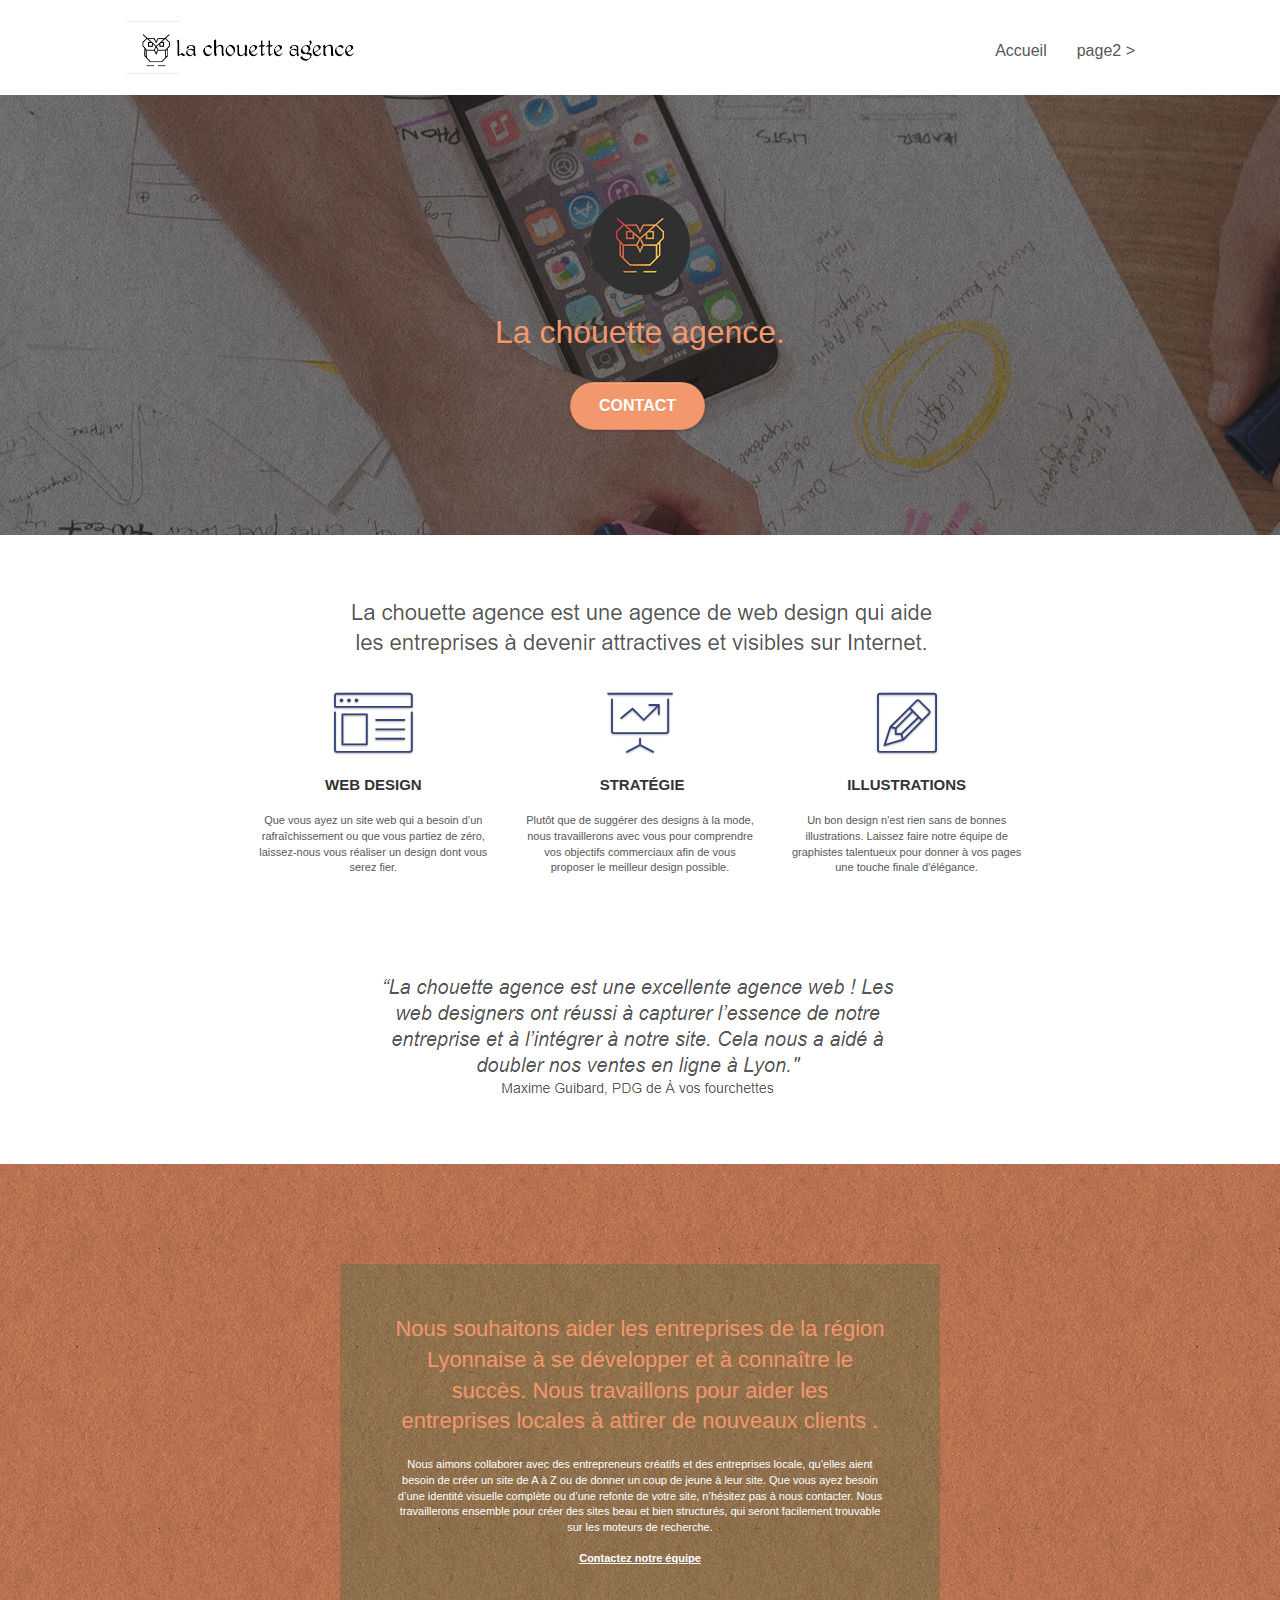
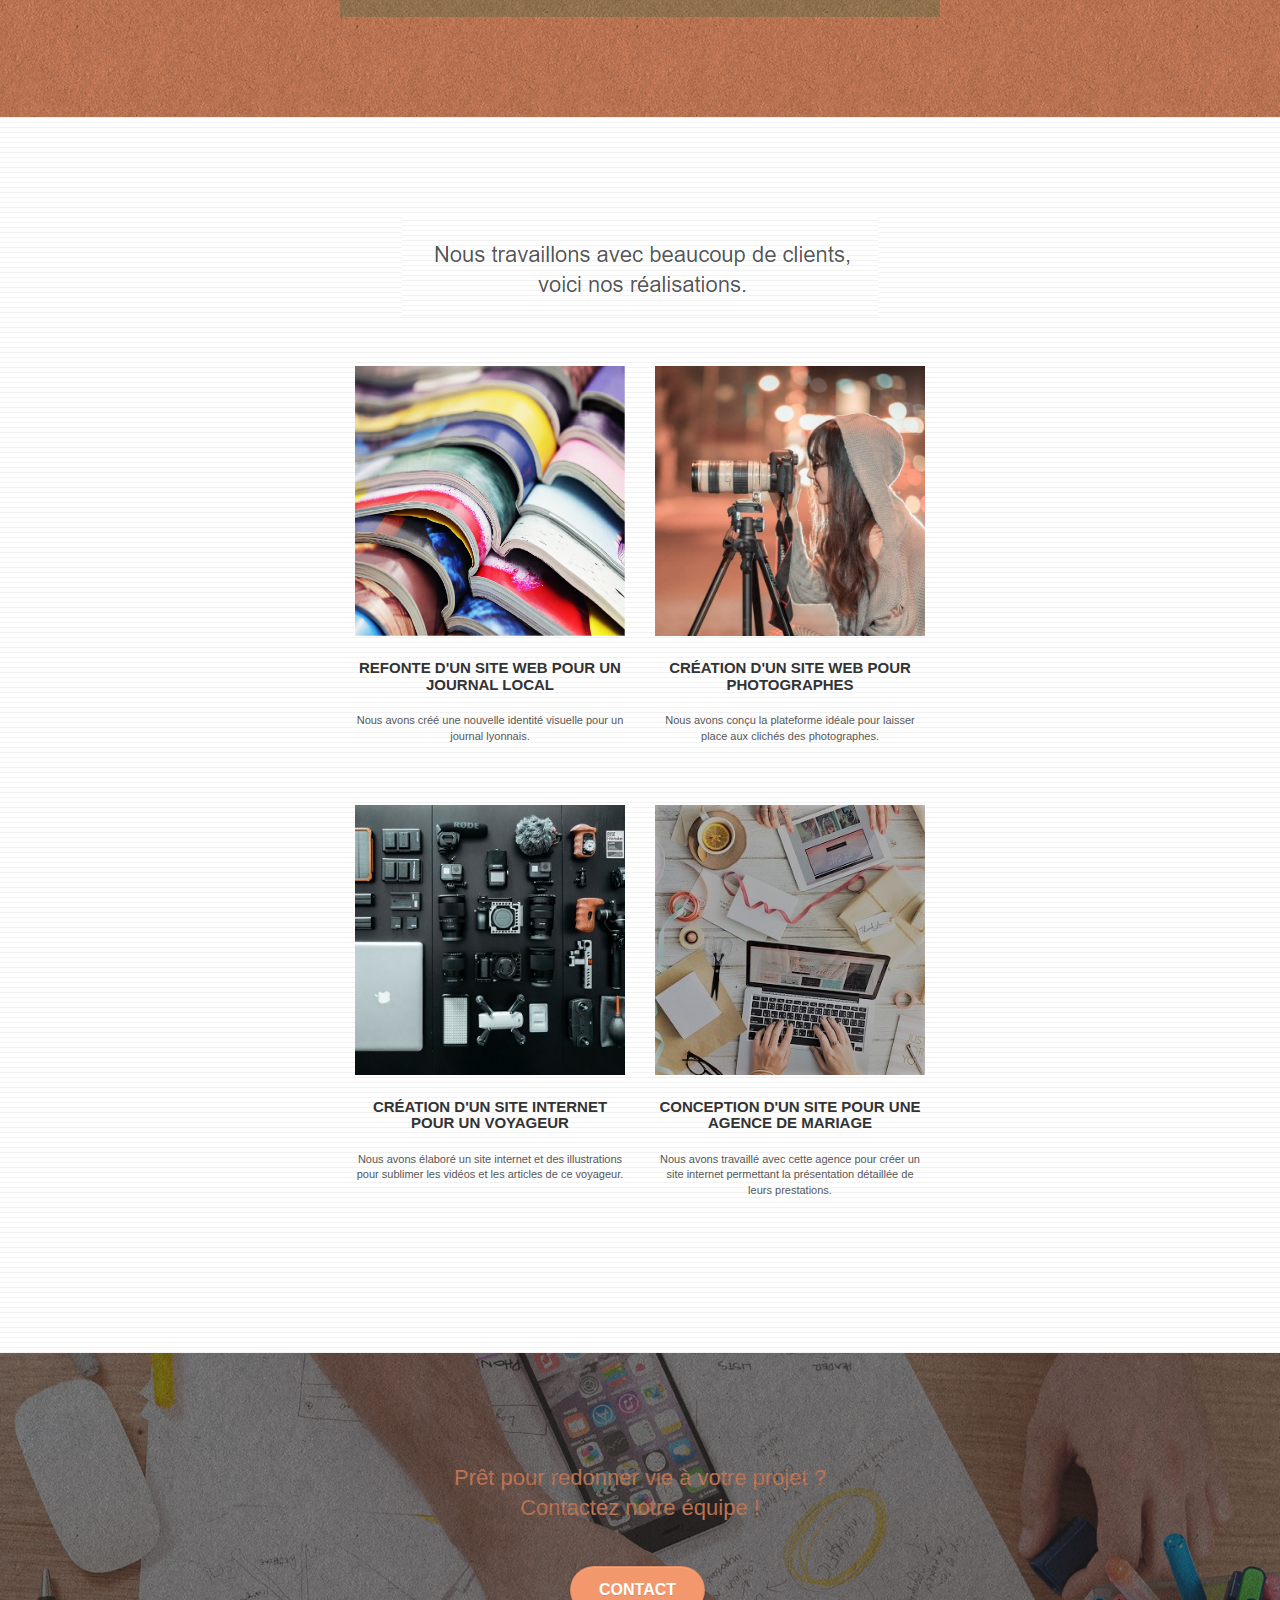
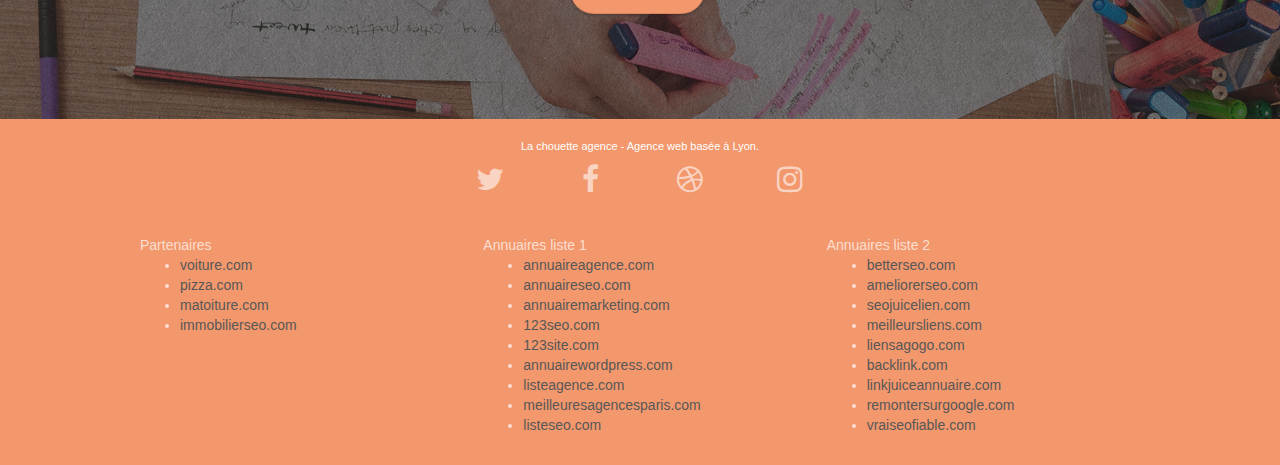
==== index.html @ fc167144 "Premier dépôt" ====
<!doctype html>
<html lang="Default">
<head>
    <meta charset="utf-8">
    <meta name="keywords" content="seo, google, site web, site internet, agence design paris, agence design, agence design,agence design,agence design,agence design,agence design,agence design,agence design,agence design">
    <meta name="description" content="">
    <meta name="viewport" content="width=device-width, initial-scale=1.0, viewport-fit=cover">
    <link rel="shortcut icon" type="image/png" href="favicon.jpg">
    
	<link rel="stylesheet" type="text/css" href="./css/bootstrap.css">
	<link rel="stylesheet" type="text/css" href="style.css">
	<link rel="stylesheet" type="text/css" href="./css/font-awesome.css">
	<link rel="stylesheet" type="text/css" href="./css/et-line.css">
	
    
	<script src="./js/jquery-2.1.0.js"></script>
	<script src="./js/bootstrap.js"></script>
	<script src="./js/blocs.js"></script>
	<script src="./js/jquery.touchSwipe.js" defer></script>
	<script src="./js/gmaps.js"></script>

    <title>.</title>

    
<!-- Analytics -->
 
<!-- Analytics END -->
    
</head>
<body>
<!-- Principal conteneur -->
<div class="page-container">
    
<!-- bloc-0 -->
<div class="bloc bgc-white l-bloc " id="bloc-0">
	<div class="container bloc-sm">

		<nav class="navbar row">
			<div class="navbar-header">
				<div class="keywords" style="color:#cccccc;font-size:1px;">Agence web à paris, stratégie web, web design, illustrations, design de site web, site web, web, internet, site internet, site</div>
				<a class="navbar-brand" href="index.html"><img src="img/la-chouette-agence.png" alt="paris web design logo agence web meilleure agence" height="40" /></a>
				<div class="keywords" style="color:#cccccc;font-size:1px;">Agence web à paris, stratégie web, web design, illustrations, design de site web, site web, web, internet, site internet, site</div>
				<button id="nav-toggle" type="button" class="ui-navbar-toggle navbar-toggle" data-toggle="collapse" data-target=".navbar-1">
					<span class="sr-only">Toggle navigation</span><span class="icon-bar"></span><span class="icon-bar"></span><span class="icon-bar"></span>
				</button>
			</div>
			<div class="collapse navbar-collapse navbar-1 special-dropdown-nav">
				<ul class="site-navigation nav navbar-nav">
					<li>
						<a href="index.html">Accueil</a>
					</li>
					<li>
					</li>
					<li>
						<a href="page2.html">page2 &gt;</a>
					</li>
				</ul>
			</div>
		</nav>
	</div>
</div>
<!-- bloc-0 END -->

<!-- bloc-1-presentation -->
<div class="bloc bgc-dark-slate-blue bg-banniere d-bloc bg-t-edge bloc-bg-texture texture-paper b-parallax" id="bloc-1-hero">
	<div class="container bloc-lg">
		<div class="row tight-width-whitespace">
			<div class="col-sm-12">
				<img src="img/logo.png" class="center-block image-resize-mode" width="100" alt="La chouette agence, agence web paris, création logo paris" />
				<h1 class="text-center hero-bloc-text tc-white ">
					La chouette agence.
				</h1>
				<div class="text-center">
					<a href="page2.html" class="btn btn-lg btn-clean btn-rd cta-hero btn-atomic-tangerine" id="cta-hero">Contact</a>
				</div>
			</div>
		</div>
	</div>
</div>
<!-- bloc-1-presentation END -->

<!-- bloc-2-services -->
<div class="bloc bgc-white l-bloc" id="bloc-2-services">
	<div class="container bloc-md">
		<div class="row">
			<div class="col-sm-12 text-center">
				<img alt="agence web, agence web paris, web design paris, stratégie web" src="img/title.png" />
			</div>
		</div>
		<div class="row voffset-lg med-width-whitespace">
			<div class="col-sm-4">
				<div class="text-center">
					<span class="et-icon-browser sm-shadow icon-dark-slate-blue icons icon-lg"></span>
				</div>
				<h3 class="mg-md text-center">
					Web design
				</h3>
				<p class="text-center ">
					Que vous ayez un site web qui a besoin d&rsquo;un rafraîchissement ou que vous partiez de zéro, laissez-nous vous réaliser un design dont vous serez fier.
				</p>
			</div>
			<div class="col-sm-4">
				<div class="text-center">
					<span class="et-icon-presentation sm-shadow icon-dark-slate-blue icons icon-lg"></span>
				</div>
				<h3 class="mg-md text-center">
					&nbsp;Stratégie
				</h3>
				<p class="text-center ">
					Plutôt que de suggérer des designs à la mode, nous travaillerons avec vous pour comprendre vos objectifs commerciaux afin de vous proposer le meilleur design possible.<br>
				</p>
			</div>
			<div class="col-sm-4">
				<div class="text-center">
					<span class="et-icon-edit sm-shadow icon-dark-slate-blue icons icon-lg"></span>
				</div>
				<h3 class="mg-md text-center">
					Illustrations
				</h3>
				<p class="text-center ">
					Un bon design n'est rien sans de bonnes illustrations. Laissez faire notre équipe de graphistes talentueux pour donner à vos pages une touche finale d'élégance.
				</p>
			</div>
		</div>
		<div class="row voffset-lg voffset">
			<div class="col-xs-12 col-md-8 col-md-offset-2 text-center">
				<img alt="agence web, agence web paris, web design paris, stratégie web" src="img/citation.png" />

			</div>
		</div>
	</div>
</div>
<!-- bloc-2-services END -->

<!-- bloc-3-what-i-do -->
<div class="bloc tc-white bgc-atomic-tangerine bg-presentation d-bloc bloc-bg-texture texture-paper b-parallax" id="bloc-3-what-i-do">
	<div class="container bloc-lg">
		<div class="row tight-width-whitespace black-background">
			<div class="col-sm-12">
				<h2 class="mg-md text-center tc-white">
					Nous souhaitons aider les entreprises de la région Lyonnaise à se développer et à connaître le succès. Nous travaillons pour aider les entreprises locales à attirer de nouveaux clients .<br>
				</h2>
				<p class="text-center white">
					Nous aimons collaborer avec des entrepreneurs créatifs et des entreprises locale, qu’elles aient besoin de créer un site de A à Z ou de donner un coup de jeune à leur site. Que vous ayez besoin d’une identité visuelle complète ou d’une refonte de votre site, n’hésitez pas à nous contacter. Nous travaillerons ensemble pour créer des sites beau et bien structurés, qui seront facilement trouvable sur les moteurs de recherche. <br><br><a class="ltc-white bold-link" href="page2.html">Contactez notre équipe</a><br>
				</p>
			</div>
		</div>
	</div>
</div>
<!-- bloc-3-what-i-do END -->

<!-- bloc-4-portfolio -->
<div class="bloc bgc-white bg-lines-h2-bg bg-repeat l-bloc" id="bloc-4-portfolio">
	<div class="container bloc-lg">
		<div class="row">
			<div class="col-sm-12 text-center">
				<img alt="agence web, agence web paris, web design paris, stratégie web" src="img/title2.png" />
			</div>
		</div>
		<div class="row tight-width-whitespace portfolio-row">
			<div class="col-sm-6">
				<a href="#" data-lightbox="img/1.jpg" data-gallery-id="gallery-1" data-caption="Refonte d'un site web pour un journal local" data-frame="snapshot-lb"><img src="img/1.jpg" alt="paris web design logo agence web meilleure agence et refonte site web journal" class="img-responsive portfolio-thumb" /></a>
				<h3 class="mg-md text-center">
					Refonte d'un site web pour un journal local
				</h3>
				<p class="text-center">
					Nous avons créé une nouvelle identité visuelle pour un journal lyonnais.
				</p>
			</div>
			<div class="col-sm-6">
				<a href="#" data-lightbox="img/2.jpg" data-gallery-id="gallery-1" data-caption="Création d'un site web pour photographes" data-frame="snapshot-lb"><img src="img/2.jpg" class="img-responsive portfolio-thumb" alt="paris web design logo agence web meilleure agence, Création d'un site web pour photographes" /></a>
				<h3 class="mg-md text-center">
					Création d'un site web pour photographes
				</h3>
				<p class="text-center">
					Nous avons conçu la plateforme idéale pour laisser place aux clichés des photographes.
				</p>
			</div>
		</div>
		<div class="row tight-width-whitespace portfolio-row">
			<div class="col-sm-6">
				<a href="#" data-lightbox="img/3.bmp" data-gallery-id="gallery-1" data-caption="Création d'un site internet pour un voyageur" data-frame="snapshot-lb"><img src="img/3.bmp" class="img-responsive portfolio-thumb" alt="paris web design logo agence web meilleure agence, Création d'un site web pour voyageur"/></a>
				<h3 class="mg-md text-center">
					Création d'un site internet pour un voyageur
				</h3>
				<p class="text-center">
					Nous avons élaboré un site internet et des illustrations pour sublimer les vidéos et les articles de ce voyageur.
				</p>
			</div>
			<div class="col-sm-6">
				<a href="#" data-lightbox="img/4.bmp" data-gallery-id="gallery-1" data-caption="Conception d'un site pour une agence de mariage" data-frame="snapshot-lb"><img src="img/4.bmp" class="img-responsive portfolio-thumb" alt="paris web design logo agence web meilleure agence, Création d'un site web pour agence de mariage" /></a>
				<h3 class="mg-md text-center">
					Conception d'un site pour une agence de mariage
				</h3>
				<p class="text-center">
					Nous avons travaillé avec cette agence pour créer un site internet permettant la présentation détaillée de leurs prestations.
				</p>
			</div>
		</div>
	</div>
</div>
<!-- bloc-4-portfolio END -->

<!-- bloc-5-cta -->
<div class="bloc bgc-dark-slate-blue bg-banniere d-bloc bloc-bg-texture texture-paper" id="bloc-5-cta">
	<div class="container bloc-lg">
		<div class="row">
			<h2 class="mg-md text-center tc-white">
				Prêt pour redonner vie à votre projet ?<br>Contactez notre équipe !
			</h2>
			<div class="col-sm-12 text-center">
				<a href="page2.html" class="btn btn-atomic-tangerine btn-clean btn-rd btn-lg cta-hero">Contact</a>
			</div>
		</div>
	</div>
</div>
<!-- bloc-5-cta END -->

<!-- Footer - bloc-8 -->
<div class="bloc bgc-atomic-tangerine d-bloc" id="bloc-8">
	<div class="container bloc-sm">
		<div class="row">
			<div class="col-sm-12">
				<p class="text-center white">
					La chouette agence - Agence web basée à Lyon.<br>
				</p>
				<div class="row row-no-gutters social">
					<div class="col-sm-3">
						<div class="text-center">
							<a class="social" href="index.html"><span class="fa fa-twitter icon-md"></span></a>
						</div>
					</div>
					<div class="col-sm-3">
						<div class="text-center">
							<a class="social" href="index.html"><span class="fa fa-facebook icon-md"></span></a>
						</div>
					</div>
					<div class="col-sm-3">
						<div class="text-center">
							<a class="social" href="index.html"><span class="fa fa-dribbble icon-md"></span></a>
						</div>
					</div>
					<div class="col-sm-3">
						<div class="text-center">
							<a class="social" href="index.html"><span class="fa fa-instagram icon-md"></span></a>
						</div>
					</div>
					<div class="keywords" style="color:#F3976C;">Agence web à paris, stratégie web, web design, illustrations, design de site web, site web, web, internet, site internet, site</div>
				</div>
				<div class="row">
					<div class="col-sm-4">
						Partenaires
							<ul>
								<li><a href="voiture.com">voiture.com</a></li>
								<li><a href="pizza.com">pizza.com</a></li>
								<li><a href="matoiture.com">matoiture.com</a></li>
								<li><a href="immobilierseo.com">immobilierseo.com</a></li>
							</ul>		
					</div>
					<div class="col-sm-4">
						Annuaires liste 1
						<ul>
							<li><a href="annuaireagence.com">annuaireagence.com</a></li>
							<li><a href="annuaireseo.com">annuaireseo.com</a></li>
							<li><a href="annuairemarketing.com">annuairemarketing.com</a></li>
							<li><a href="123seoture.com">123seo.com</a></li>
							<li><a href="123site.com">123site.com</a></li>
							<li><a href="annuairewordpress.com">annuairewordpress.com</a></li>
							<li><a href="listeagence.com">listeagence.com</a></li>
							<li><a href="meilleuresagencesparis.com">meilleuresagencesparis.com</a></li>
							<li><a href="listeseo.com">listeseo.com</a></li>
						</ul>
					</div>
					<div class="col-sm-4">
						Annuaires liste 2
						<ul>
							<li><a href="betterseo.com">betterseo.com</a></li>
							<li><a href="ameliorerseo.com">ameliorerseo.com</a></li>
							<li><a href="seojuicelien.com">seojuicelien.com</a></li>
							<li><a href="meilleursliens.com">meilleursliens.com</a></li>
							<li><a href="liensagogo.com">liensagogo.com</a></li>
							<li><a href="backlink.com">backlink.com</a></li>
							<li><a href="linkjuiceannuaire.com">linkjuiceannuaire.com</a></li>
							<li><a href="remontersurgoogle.com">remontersurgoogle.com</a></li>
							<li><a href="vraiseofiable.com">vraiseofiable.com</a></li>
						</ul>
					</div>
				</div>
			</div>
		</div>
	</div>
</div>
<!-- Footer - bloc-8 END -->

</div>
<!-- Principal conteneur END -->
    

</body>
</html>
---- style.css ----
body {
    margin: 0;
    padding: 0;
    background: #FFF;
    overflow-x: hidden;
    -webkit-font-smoothing: antialiased;
    -moz-osx-font-smoothing: grayscale;
}

a,
button {
    transition: all .3s ease-in-out;
    outline: none!important;
}

a:hover {
    text-decoration: none;
    cursor: pointer;
}

#page-loading-blocs-notifaction {
    position: fixed;
    top: 0;
    bottom: 0;
    width: 100%;
    z-index: 100000;
    background: #FFFFFF url("img/pageload-spinner.gif") no-repeat center center;
}

.bloc {
    width: 100%;
    clear: both;
    background: 50% 50% no-repeat;
    padding: 0 50px;
    -webkit-background-size: cover;
    -moz-background-size: cover;
    -o-background-size: cover;
    background-size: cover;
    position: relative;
}

.bloc .container {
    padding-left: 0;
    padding-right: 0;
}

.bloc-lg {
    padding: 100px 50px;
}

.bloc-md {
    padding: 50px;
}

.bloc-sm {
    padding: 20px 50px;
}

.bg-center,
.bg-l-edge,
.bg-r-edge,
.bg-t-edge,
.bg-b-edge,
.bg-tl-edge,
.bg-bl-edge,
.bg-tr-edge,
.bg-br-edge,
.bg-repeat {
    -webkit-background-size: auto!important;
    -moz-background-size: auto!important;
    -o-background-size: auto!important;
    background-size: auto!important;
}

.bg-repeat {
    background: repeat;
}

.bg-t-edge {
    background: top no-repeat;
}

.bloc-bg-texture::before {
    content: "";
    background-size: 2px 2px;
    position: absolute;
    top: 0;
    bottom: 0;
    left: 0;
    right: 0;
}

.texture-paper::before {
    background: url("img/texture-paper.png");
    background-size: 280px 280px;
}

.b-parallax {
    background-attachment: fixed;
}

.d-bloc {
    color: rgba(255, 255, 255, .7);
}

.d-bloc button:hover {
    color: rgba(255, 255, 255, .9);
}

.d-bloc .icon-round,
.d-bloc .icon-square,
.d-bloc .icon-rounded,
.d-bloc .icon-semi-rounded-a,
.d-bloc .icon-semi-rounded-b {
    border-color: rgba(255, 255, 255, .9);
}

.d-bloc .divider-h span {
    border-color: rgba(255, 255, 255, .2);
}

.d-bloc .a-btn,
.d-bloc .navbar a,
.d-bloc .navbar-brand,
.d-bloc a .icon-sm,
.d-bloc a .icon-md,
.d-bloc a .icon-lg,
.d-bloc a .icon-xl,
.d-bloc h1 a,
.d-bloc h2 a,
.d-bloc h3 a,
.d-bloc h4 a,
.d-bloc h5 a,
.d-bloc h6 a,
.d-bloc p a {
    color: rgba(255, 255, 255, .6);
}

.d-bloc .a-btn:hover,
.d-bloc .navbar a:hover,
.d-bloc .navbar-brand:hover,
.d-bloc a:hover .icon-sm,
.d-bloc a:hover .icon-md,
.d-bloc a:hover .icon-lg,
.d-bloc a:hover .icon-xl,
.d-bloc h1 a:hover,
.d-bloc h2 a:hover,
.d-bloc h3 a:hover,
.d-bloc h4 a:hover,
.d-bloc h5 a:hover,
.d-bloc h6 a:hover,
.d-bloc p a:hover {
    color: rgba(255, 255, 255, 1);
}

.d-bloc .navbar-toggle .icon-bar {
    background: rgba(255, 255, 255, 1);
}

.d-bloc .btn-wire,
.d-bloc .btn-wire:hover {
    color: rgba(255, 255, 255, 1);
    border-color: rgba(255, 255, 255, 1);
}

.d-bloc .panel {
    color: rgba(0, 0, 0, .5);
}

.d-bloc .panel button:hover {
    color: rgba(0, 0, 0, .7);
}

.d-bloc .panel icon {
    border-color: rgba(0, 0, 0, .7);
}

.d-bloc .panel .divider-h span {
    border-color: rgba(0, 0, 0, .1);
}

.d-bloc .panel .a-btn {
    color: rgba(0, 0, 0, .6);
}

.d-bloc .panel .a-btn:hover {
    color: rgba(0, 0, 0, 1);
}

.d-bloc .panel .btn-wire,
.d-bloc .panel .btn-wire:hover {
    color: rgba(0, 0, 0, .7);
    border-color: rgba(0, 0, 0, .3);
}

.d-bloc .panel,
.l-bloc {
    color: rgba(0, 0, 0, .5);
}

.d-bloc .panel button:hover,
.l-bloc button:hover {
    color: rgba(0, 0, 0, .7);
}

.l-bloc .icon-round,
.l-bloc .icon-square,
.l-bloc .icon-rounded,
.l-bloc .icon-semi-rounded-a,
.l-bloc .icon-semi-rounded-b {
    border-color: rgba(0, 0, 0, .7);
}

.d-bloc .panel .divider-h span,
.l-bloc .divider-h span {
    border-color: rgba(0, 0, 0, .1);
}

.d-bloc .panel .a-btn,
.l-bloc .a-btn,
.l-bloc .navbar a,
.l-bloc .navbar-brand,
.l-bloc a .icon-sm,
.l-bloc a .icon-md,
.l-bloc a .icon-lg,
.l-bloc a .icon-xl,
.l-bloc h1 a,
.l-bloc h2 a,
.l-bloc h3 a,
.l-bloc h4 a,
.l-bloc h5 a,
.l-bloc h6 a,
.l-bloc p a {
    color: rgba(0, 0, 0, .6);
}

.d-bloc .panel .a-btn:hover,
.l-bloc .a-btn:hover,
.l-bloc .navbar a:hover,
.l-bloc .navbar-brand:hover,
.l-bloc a:hover .icon-sm,
.l-bloc a:hover .icon-md,
.l-bloc a:hover .icon-lg,
.l-bloc a:hover .icon-xl,
.l-bloc h1 a:hover,
.l-bloc h2 a:hover,
.l-bloc h3 a:hover,
.l-bloc h4 a:hover,
.l-bloc h5 a:hover,
.l-bloc h6 a:hover,
.l-bloc p a:hover {
    color: rgba(0, 0, 0, 1);
}

.l-bloc .navbar-toggle .icon-bar {
    color: rgba(0, 0, 0, .6);
}

.d-bloc .panel .btn-wire,
.d-bloc .panel .btn-wire:hover,
.l-bloc .btn-wire,
.l-bloc .btn-wire:hover {
    color: rgba(0, 0, 0, .7);
    border-color: rgba(0, 0, 0, .3);
}

.voffset {
    margin-top: 30px;
}

.voffset-lg {
    margin-top: 80px;
}

.row-no-gutters {
    margin-right: 0;
    margin-left: 0;
}

.row.row-no-gutters > [class^="col-"],
.row.row-no-gutters > [class*=" col-"] {
    padding-right: 0;
    padding-left: 0;
}

#bloc-1-hero h1 {
    font-size: 32px;
}

.navbar {
    margin-bottom: 0;
    z-index: 1;
}

.navbar-brand {
    height: auto;
    padding: 3px 15px;
    font-size: 25px;
    font-weight: normal;
    font-weight: 600;
    line-height: 44px;
}

.navbar-brand img {
    max-height: 200px;
    margin: 0 5px 0 0;
    display: inline;
}

.navbar-brand img[src$=svg] {
    min-width: 100px;
}

.nav-center .navbar-brand img {
    margin: 0;
}

.navbar .nav {
    padding-top: 2px;
    margin-right: -16px;
    float: right;
    z-index: 1;
}

.nav > li {
    float: left;
    margin-top: 4px;
    font-size: 16px;
}

.navbar-nav .open .dropdown-menu > li > a {
    text-align: inherit;
}

.nav > li a:hover,
.nav > li a:focus {
    background: transparent;
}

.navbar-toggle {
    margin: 10px 10px 0 0;
    border: 0px;
}

.navbar-toggle:hover {
    background: transparent!important;
}

.navbar-toggle .icon-bar {
    background-color: rgba(0, 0, 0, .5);
    width: 26px;
}

.nav-invert .navbar .nav {
    float: left;
}

.nav-invert .navbar-header,
.nav-invert .navbar-brand {
    float: right;
    position: relative;
    z-index: 2;
}

@media (min-width: 768px) {
    .site-navigation {
        position: absolute;
        top: 50%;
        right: 20px;
        transform: translate(0, -50%);
        -webkit-transform: translateY(-50%);
    }
    .nav > li .dropdown-menu a,
    .nav > li .dropdown-menu a:hover {
        color: #484848;
    }
    .nav-invert .site-navigation {
        left: 0;
        right: 0;
    }
    .nav-center {
        text-align: center;
    }
    .nav-center .navbar-header {
        width: 100%;
    }
    .nav-center .navbar-header,
    .nav-center .navbar-brand,
    .nav-center .nav > li {
        float: none;
        display: inline-block;
    }
    .nav-center .site-navigation {
        position: relative;
        width: 100%;
        right: 0;
        margin-right: 0px;
        margin-top: 20px;
    }
    .nav-center.mini-nav .navbar-toggle {
        float: none;
        margin: 10px auto 0;
    }
}

.nav > li > .dropdown a {
    background: none!important;
    display: block;
    padding: 14px 15px;
}

nav .caret {
    margin: 0 5px;
}

.dropdown-menu .dropdown-menu {
    top: -8px;
    left: 100%;
}

.dropdown-menu .dropmenu-flow-right {
    top: 100%;
    left: 0;
    margin-left: -1px;
    border-top-left-radius: 0;
    border-top-right-radius: 0;
}

.dropdown-menu .dropdown span {
    border: 4px solid black;
    border-top-color: transparent;
    border-right-color: transparent;
    border-bottom-color: transparent;
    margin: 6px -5px 0 0!important;
    float: right;
}

.mg-md {
    margin-top: 10px;
    margin-bottom: 20px;
}

.mg-lg {
    margin-top: 10px;
    margin-bottom: 40px;
}

.btn {
    margin: 0 5px 5px 0;
}

.btn.pull-right {
    margin: 0 0 5px 5px;
}

.btn-d,
.btn-d:hover,
.btn-d:focus {
    color: #FFF;
    background: rgba(0, 0, 0, .3);
}

button {
    outline: none!important;
}

.btn-rd {
    border-radius: 40px;
}

.btn-clean {
    border: 1px solid rgba(0, 0, 0, .08);
    border-bottom-color: rgba(0, 0, 0, .1);
    text-shadow: 0 1px 0 rgba(0, 0, 1, .1);
    box-shadow: 0 1px 3px rgba(0, 0, 1, .25), inset 0 1px 0 0 rgba(255, 255, 255, .15);
}

.icon-md {
    font-size: 30px!important;
}

.icon-lg {
    font-size: 60px!important;
}

.sm-shadow {
    text-shadow: 0 1px 2px rgba(0, 0, 0, .3);
}

.panel-sq,
.panel-sq .panel-heading,
.panel-sq .panel-footer {
    border-radius: 0;
}

.panel-rd {
    border-radius: 30px;
}

.panel-rd .panel-heading {
    border-radius: 29px 29px 0 0;
}

.panel-rd .panel-footer {
    border-radius: 0 0 29px 29px;
}

.form-control {
    border-color: rgba(0, 0, 0, .1);
    box-shadow: none;
}

.scrollToTop {
    width: 40px;
    height: 40px;
    position: fixed;
    bottom: 20px;
    right: 20px;
    opacity: 0;
    z-index: 500;
    transition: all .3s ease-in-out;
}

.scrollToTop span {
    margin-top: 6px;
}

.showScrollTop {
    font-size: 14px;
    opacity: 1;
}

a[data-lightbox] {
    position: relative;
    display: block;
    text-align: center;
}

a[data-lightbox]:hover::before {
    content: "+";
    font-family: "HelveticaNeue-Light", "Helvetica Neue Light", "Helvetica Neue", Helvetica, Arial;
    font-size: 32px;
    width: 50px;
    height: 50px;
    margin-left: -25px;
    border-radius: 50%;
    background: rgba(0, 0, 0, .6);
    color: #FFF;
    font-weight: 100;
    z-index: 1;
    position: absolute;
    top: 50%;
    transform: translateY(-50%);
    -webkit-transform: translateY(-50%);
}

a[data-lightbox]:hover img {
    opacity: 0.6;
    -webkit-animation-fill-mode: none;
    animation-fill-mode: none;
}

#lightbox-modal {
    display: flex;
    align-items: center;
}

#lightbox-modal .modal-dialog {
    width: 90%;
    max-width: 900px;
    margin: 0 auto 0;
}

#lightbox-modal .modal-dialog img {
    max-height: 90vh;
    margin: 0 auto;
}

.lightbox-caption {
    padding: 20px;
    color: #FFF;
    background: rgba(0, 0, 0, .5);
    position: absolute;
    left: 15px;
    right: 15px;
    bottom: 5px;
}

.close-lightbox {
    color: #FFF;
    font-size: 30px;
    position: absolute;
    top: 20px;
    right: 20px;
    z-index: 20;
    background: rgba(0, 0, 0, .5);
    border: none;
    line-height: 30px;
    padding: 0 9px 5px;
    opacity: 0.3;
}

.close-lightbox:hover,
.next-lightbox:hover,
.prev-lightbox:hover {
    opacity: 1.0;
    color: #FFF;
}

.next-lightbox,
.prev-lightbox {
    font-size: 20px;
    color: rgba(255, 255, 255, .9);
    background: rgba(0, 0, 0, .5);
    transition: all .2s ease-in-out;
    position: absolute;
    top: 45%;
    z-index: 1;
    opacity: 0.4;
}

.next-lightbox {
    padding: 6px 8px 1px 13px;
    right: 25px;
}

.prev-lightbox {
    padding: 6px 13px 1px 10px;
    left: 25px;
}

.snapshot-lb .modal-body {
    padding-bottom: 45px;
}

.snapshot-lb .lightbox-caption {
    padding: 0;
    color: rgba(0, 0, 0, .5);
    background: none;
}

h1,
h2,
h3,
h4,
h5,
h6,
p,
label,
.btn,
a {
    font-family: "helvetica";
    font-weight: 400;
    color: #575757!important;
}

.container {
    max-width: 1000px;
}

.hero-bloc-text {
    font-size: 38px;
}

.hero-bloc-text-sub {
    font-size: 36px;
}

.statement-bloc-text {
    line-height: 26px;
    font-style: italic;
    font-size: 20px;
    text-align: center;
    font-weight: lighter;
    max-width: 520px;
    margin: auto auto auto auto;
}

p {
    font-size: 11px;
}

.tight-width-whitespace {
    max-width: 600px;
    margin: auto auto auto auto;
}

.h1 {
    font-size: 20px;
    font-family: "Open Sans";
}

.cta-hero {
    margin-top: 22px;
    color: #FFFFFF!important;
    text-transform: uppercase;
    padding: 12px 28px 12px 28px;
    font-size: 16px;
    font-weight: 700;
}

.social {
    max-width: 400px;
    margin: auto auto auto auto;
}

h2 {
    font-size: 22px;
    line-height: 1.4em;
}

h3 {
    font-size: 15px;
    text-transform: uppercase;
    font-weight: 700;
    color: #333333!important;
}

.med-width-whitespace {
    max-width: 800px;
    margin: auto auto auto auto;
    box-shadow: 0px 0px 0px #000000;
}

h1 {
    color: #333333!important;
}

h4 {
    color: #333333!important;
}

.icons {
    margin-bottom: 14px;
    margin-top: 24px;
}

.white {
    color: #FFFFFF!important;
}

.portfolio-thumb {
    margin-bottom: 24px;
}

.portfolio-row {
    margin-bottom: 44px;
    margin-top: 50px;
}

.avatar {
    box-shadow: 0px 4px 9px rgba(0, 0, 0, 0.3);
}

.black-background {
    background-color: rgba(165, 147, 99, 0.7);
    padding: 40px 40px 40px 40px;
}

.bold-link {
    font-weight: 900;
    text-decoration: underline!important;
}

.bgc-white {
    background-color: #FFFFFF;
}

.bgc-dark-slate-blue {
    background-color: #364577;
}

.bgc-atomic-tangerine {
    background-color: #F3976C;
}

.tc-white {
    color: #F3976C!important;
}

.btn-atomic-tangerine {
    background: #F3976C;
    color: #FFFFFF!important;
}

.btn-atomic-tangerine:hover {
    background: #c27956!important;
    color: #FFFFFF!important;
}

.ltc-white {
    color: #FFFFFF!important;
}

.ltc-white:hover {
    color: #cccccc!important;
}

.ltc-atomic-tangerine {
    color: #F3976C!important;
}

.ltc-atomic-tangerine:hover {
    color: #c27956!important;
}

.icon-dark-slate-blue {
    color: #364577!important;
    border-color: #364577!important;
}

.bg-dots-bg {
    background-image: url("img/dots-bg.png");
}

.bg-lines-h2-bg {
    background-image: url("img/lines-h2-bg.png");
}

.bg-banniere {
    background-image: url("img/la-chouette-agence-banniere.jpg");
}

.bg-presentation {
    background-image: url("img/image-de-presentation.bmp");
}

@media (max-width: 1024px) {
    .bloc {
        padding-left: 20px;
        padding-right: 20px;
    }
    .bloc.full-width-bloc,
    .bloc-tile-2.full-width-bloc .container,
    .bloc-tile-3.full-width-bloc .container,
    .bloc-tile-4.full-width-bloc .container {
        padding-left: 0;
        padding-right: 0;
    }
}

@media (max-width: 992px) and (min-width: 768px) {
    .navbar .nav {
        max-width: 80%
    }
    .nav-center.navbar .nav {
        max-width: 100%
    }
}

@media only screen and (min-device-width: 768px) and (max-device-width: 1024px) and (orientation: landscape) {
    .b-parallax {
        background-attachment: scroll;
    }
}

@media only screen and (min-device-width: 1024px) and (max-device-width: 1366px) and (-webkit-min-device-pixel-ratio: 1.5) {
    .b-parallax {
        background-attachment: scroll;
    }
}

@media (max-width: 991px) {
    .container {
        width: 100%;
    }
    .b-parallax {
        background-attachment: scroll;
    }
    .page-container,
    #hero-bloc {
        overflow-x: hidden;
        position: relative;
    }
    .bloc {
        padding-left: constant(safe-area-inset-left);
        padding-right: constant(safe-area-inset-right);
    }
    .bloc-group,
    .bloc-group .bloc {
        display: block;
        width: 100%;
    }
    .bloc-fill-screen .fill-bloc-top-edge,
    .bloc-fill-screen .fill-bloc-bottom-edge {
        padding: 0 20px;
        padding-left: constant(safe-area-inset-left);
        padding-right: constant(safe-area-inset-right);
    }
}

@media (max-width: 767px) {
    .page-container {
        overflow-x: hidden;
        position: relative;
    }
    h1,
    h2,
    h3,
    h4,
    h5,
    h6,
    p,
    #disqus_thread {
        padding-left: 10px!important;
        padding-right: 10px!important;
    }
    .b-parallax {
        background-attachment: scroll;
    }
    .navbar .nav {
        padding-top: 0;
        border-top: 1px solid rgba(0, 0, 0, .2);
        float: none!important;
    }
    .navbar.row {
        margin-left: 0;
        margin-right: 0;
    }
    .site-navigation {
        position: inherit;
        transform: none;
        -webkit-transform: none;
        -ms-transform: none;
    }
    .nav > li {
        margin-top: 0;
        border-bottom: 1px solid rgba(0, 0, 0, .1);
        background: rgba(0, 0, 0, .05);
        text-align: left;
        padding-left: 15px;
        width: 100%;
    }
    .nav > li:hover {
        background: rgba(0, 0, 0, .08);
    }
    .dropdown .dropdown a .caret {
        float: none;
        margin: 5px 0 0 10px!important;
        border: 4px solid black;
        border-bottom-color: transparent;
        border-right-color: transparent;
        border-left-color: transparent;
    }
    #hero-bloc .navbar .nav {
        background: rgba(0, 0, 0, .8);
    }
    #hero-bloc .navbar .nav a {
        color: rgba(255, 255, 255, .6);
    }
    .hero {
        padding: 50px 0;
    }
    .hero-nav {
        left: -1px;
        right: -1px;
    }
    .navbar-collapse {
        padding: 0;
        overflow-x: hidden;
        -webkit-box-shadow: none;
        box-shadow: none;
    }
    .navbar-brand img {
        max-height: 40px;
        width: auto;
    }
    .nav-invert .navbar-header {
        float: none;
        width: 100%;
    }
    .nav-invert .navbar-toggle {
        float: left;
        margin-left: 10px;
    }
    .bloc {
        padding-left: 0;
        padding-right: 0;
    }
    .bloc-xxl,
    .bloc-xl,
    .bloc-lg {
        padding: 40px 0;
    }
    .bloc-sm,
    .bloc-md {
        padding-left: 0;
        padding-right: 0;
    }
    .bloc-tile-2 .container,
    .bloc-tile-3 .container,
    .bloc-tile-4 .container,
    .bloc-fill-screen .fill-bloc-top-edge,
    .bloc-fill-screen .fill-bloc-bottom-edge {
        padding-left: 0;
        padding-right: 0;
    }
    .a-block {
        padding: 0 10px;
    }
    .btn-dwn {
        display: none;
    }
    .voffset {
        margin-top: 5px;
    }
    .voffset-md {
        margin-top: 20px;
    }
    .voffset-lg {
        margin-top: 30px;
    }
    form {
        padding: 5px;
    }
    .close-lightbox {
        display: inline-block;
    }
    .blocsapp-device-iphone5 {
        background-size: 216px 425px;
        padding-top: 60px;
        width: 216px;
        height: 425px;
    }
    .blocsapp-device-iphone5 img {
        width: 180px;
        height: 320px;
    }
}

@media (max-width: 400px) {
    .bloc {
        padding-left: 0;
        padding-right: 0;
    }
}

@media (max-width: 767px) {
    .bloc-mob-center-text {
        text-align: center;
    }
}
---- css/et-line.css ----
@font-face {
    font-family: et-line;
    src: url(../fonts/et-line.eot);
    src: url(../fonts/et-line.eot?#iefix) format('embedded-opentype'), url(../fonts/et-line.woff) format('woff'), url(../fonts/et-line.ttf) format('truetype'), url(../fonts/et-line.svg#et-line) format('svg');
    font-weight: 400;
    font-style: normal
}

.et-icon-adjustments,
.et-icon-alarmclock,
.et-icon-anchor,
.et-icon-aperture,
.et-icon-attachment,
.et-icon-bargraph,
.et-icon-basket,
.et-icon-beaker,
.et-icon-bike,
.et-icon-book-open,
.et-icon-briefcase,
.et-icon-browser,
.et-icon-calendar,
.et-icon-camera,
.et-icon-caution,
.et-icon-chat,
.et-icon-circle-compass,
.et-icon-clipboard,
.et-icon-clock,
.et-icon-cloud,
.et-icon-compass,
.et-icon-desktop,
.et-icon-dial,
.et-icon-document,
.et-icon-documents,
.et-icon-download,
.et-icon-dribbble,
.et-icon-edit,
.et-icon-envelope,
.et-icon-expand,
.et-icon-facebook,
.et-icon-flag,
.et-icon-focus,
.et-icon-gears,
.et-icon-genius,
.et-icon-gift,
.et-icon-global,
.et-icon-globe,
.et-icon-googleplus,
.et-icon-grid,
.et-icon-happy,
.et-icon-hazardous,
.et-icon-heart,
.et-icon-hotairballoon,
.et-icon-hourglass,
.et-icon-key,
.et-icon-laptop,
.et-icon-layers,
.et-icon-lifesaver,
.et-icon-lightbulb,
.et-icon-linegraph,
.et-icon-linkedin,
.et-icon-lock,
.et-icon-magnifying-glass,
.et-icon-map,
.et-icon-map-pin,
.et-icon-megaphone,
.et-icon-mic,
.et-icon-mobile,
.et-icon-newspaper,
.et-icon-notebook,
.et-icon-paintbrush,
.et-icon-paperclip,
.et-icon-pencil,
.et-icon-phone,
.et-icon-picture,
.et-icon-pictures,
.et-icon-piechart,
.et-icon-presentation,
.et-icon-pricetags,
.et-icon-printer,
.et-icon-profile-female,
.et-icon-profile-male,
.et-icon-puzzle,
.et-icon-quote,
.et-icon-recycle,
.et-icon-refresh,
.et-icon-ribbon,
.et-icon-rss,
.et-icon-sad,
.et-icon-scissors,
.et-icon-scope,
.et-icon-search,
.et-icon-shield,
.et-icon-speedometer,
.et-icon-strategy,
.et-icon-streetsign,
.et-icon-tablet,
.et-icon-target,
.et-icon-telescope,
.et-icon-toolbox,
.et-icon-tools,
.et-icon-tools-2,
.et-icon-trophy,
.et-icon-tumblr,
.et-icon-twitter,
.et-icon-upload,
.et-icon-video,
.et-icon-wallet,
.et-icon-wine {
    font-family: et-line;
    speak: none;
    font-style: normal;
    font-weight: 400;
    font-variant: normal;
    text-transform: none;
    line-height: 1;
    -webkit-font-smoothing: antialiased;
    -moz-osx-font-smoothing: grayscale;
    display: inline-block
}

.et-icon-mobile:before {
    content: "\e000"
}

.et-icon-laptop:before {
    content: "\e001"
}

.et-icon-desktop:before {
    content: "\e002"
}

.et-icon-tablet:before {
    content: "\e003"
}

.et-icon-phone:before {
    content: "\e004"
}

.et-icon-document:before {
    content: "\e005"
}

.et-icon-documents:before {
    content: "\e006"
}

.et-icon-search:before {
    content: "\e007"
}

.et-icon-clipboard:before {
    content: "\e008"
}

.et-icon-newspaper:before {
    content: "\e009"
}

.et-icon-notebook:before {
    content: "\e00a"
}

.et-icon-book-open:before {
    content: "\e00b"
}

.et-icon-browser:before {
    content: "\e00c"
}

.et-icon-calendar:before {
    content: "\e00d"
}

.et-icon-presentation:before {
    content: "\e00e"
}

.et-icon-picture:before {
    content: "\e00f"
}

.et-icon-pictures:before {
    content: "\e010"
}

.et-icon-video:before {
    content: "\e011"
}

.et-icon-camera:before {
    content: "\e012"
}

.et-icon-printer:before {
    content: "\e013"
}

.et-icon-toolbox:before {
    content: "\e014"
}

.et-icon-briefcase:before {
    content: "\e015"
}

.et-icon-wallet:before {
    content: "\e016"
}

.et-icon-gift:before {
    content: "\e017"
}

.et-icon-bargraph:before {
    content: "\e018"
}

.et-icon-grid:before {
    content: "\e019"
}

.et-icon-expand:before {
    content: "\e01a"
}

.et-icon-focus:before {
    content: "\e01b"
}

.et-icon-edit:before {
    content: "\e01c"
}

.et-icon-adjustments:before {
    content: "\e01d"
}

.et-icon-ribbon:before {
    content: "\e01e"
}

.et-icon-hourglass:before {
    content: "\e01f"
}

.et-icon-lock:before {
    content: "\e020"
}

.et-icon-megaphone:before {
    content: "\e021"
}

.et-icon-shield:before {
    content: "\e022"
}

.et-icon-trophy:before {
    content: "\e023"
}

.et-icon-flag:before {
    content: "\e024"
}

.et-icon-map:before {
    content: "\e025"
}

.et-icon-puzzle:before {
    content: "\e026"
}

.et-icon-basket:before {
    content: "\e027"
}

.et-icon-envelope:before {
    content: "\e028"
}

.et-icon-streetsign:before {
    content: "\e029"
}

.et-icon-telescope:before {
    content: "\e02a"
}

.et-icon-gears:before {
    content: "\e02b"
}

.et-icon-key:before {
    content: "\e02c"
}

.et-icon-paperclip:before {
    content: "\e02d"
}

.et-icon-attachment:before {
    content: "\e02e"
}

.et-icon-pricetags:before {
    content: "\e02f"
}

.et-icon-lightbulb:before {
    content: "\e030"
}

.et-icon-layers:before {
    content: "\e031"
}

.et-icon-pencil:before {
    content: "\e032"
}

.et-icon-tools:before {
    content: "\e033"
}

.et-icon-tools-2:before {
    content: "\e034"
}

.et-icon-scissors:before {
    content: "\e035"
}

.et-icon-paintbrush:before {
    content: "\e036"
}

.et-icon-magnifying-glass:before {
    content: "\e037"
}

.et-icon-circle-compass:before {
    content: "\e038"
}

.et-icon-linegraph:before {
    content: "\e039"
}

.et-icon-mic:before {
    content: "\e03a"
}

.et-icon-strategy:before {
    content: "\e03b"
}

.et-icon-beaker:before {
    content: "\e03c"
}

.et-icon-caution:before {
    content: "\e03d"
}

.et-icon-recycle:before {
    content: "\e03e"
}

.et-icon-anchor:before {
    content: "\e03f"
}

.et-icon-profile-male:before {
    content: "\e040"
}

.et-icon-profile-female:before {
    content: "\e041"
}

.et-icon-bike:before {
    content: "\e042"
}

.et-icon-wine:before {
    content: "\e043"
}

.et-icon-hotairballoon:before {
    content: "\e044"
}

.et-icon-globe:before {
    content: "\e045"
}

.et-icon-genius:before {
    content: "\e046"
}

.et-icon-map-pin:before {
    content: "\e047"
}

.et-icon-dial:before {
    content: "\e048"
}

.et-icon-chat:before {
    content: "\e049"
}

.et-icon-heart:before {
    content: "\e04a"
}

.et-icon-cloud:before {
    content: "\e04b"
}

.et-icon-upload:before {
    content: "\e04c"
}

.et-icon-download:before {
    content: "\e04d"
}

.et-icon-target:before {
    content: "\e04e"
}

.et-icon-hazardous:before {
    content: "\e04f"
}

.et-icon-piechart:before {
    content: "\e050"
}

.et-icon-speedometer:before {
    content: "\e051"
}

.et-icon-global:before {
    content: "\e052"
}

.et-icon-compass:before {
    content: "\e053"
}

.et-icon-lifesaver:before {
    content: "\e054"
}

.et-icon-clock:before {
    content: "\e055"
}

.et-icon-aperture:before {
    content: "\e056"
}

.et-icon-quote:before {
    content: "\e057"
}

.et-icon-scope:before {
    content: "\e058"
}

.et-icon-alarmclock:before {
    content: "\e059"
}

.et-icon-refresh:before {
    content: "\e05a"
}

.et-icon-happy:before {
    content: "\e05b"
}

.et-icon-sad:before {
    content: "\e05c"
}

.et-icon-facebook:before {
    content: "\e05d"
}

.et-icon-twitter:before {
    content: "\e05e"
}

.et-icon-googleplus:before {
    content: "\e05f"
}

.et-icon-rss:before {
    content: "\e060"
}

.et-icon-tumblr:before {
    content: "\e061"
}

.et-icon-linkedin:before {
    content: "\e062"
}

.et-icon-dribbble:before {
    content: "\e063"
}
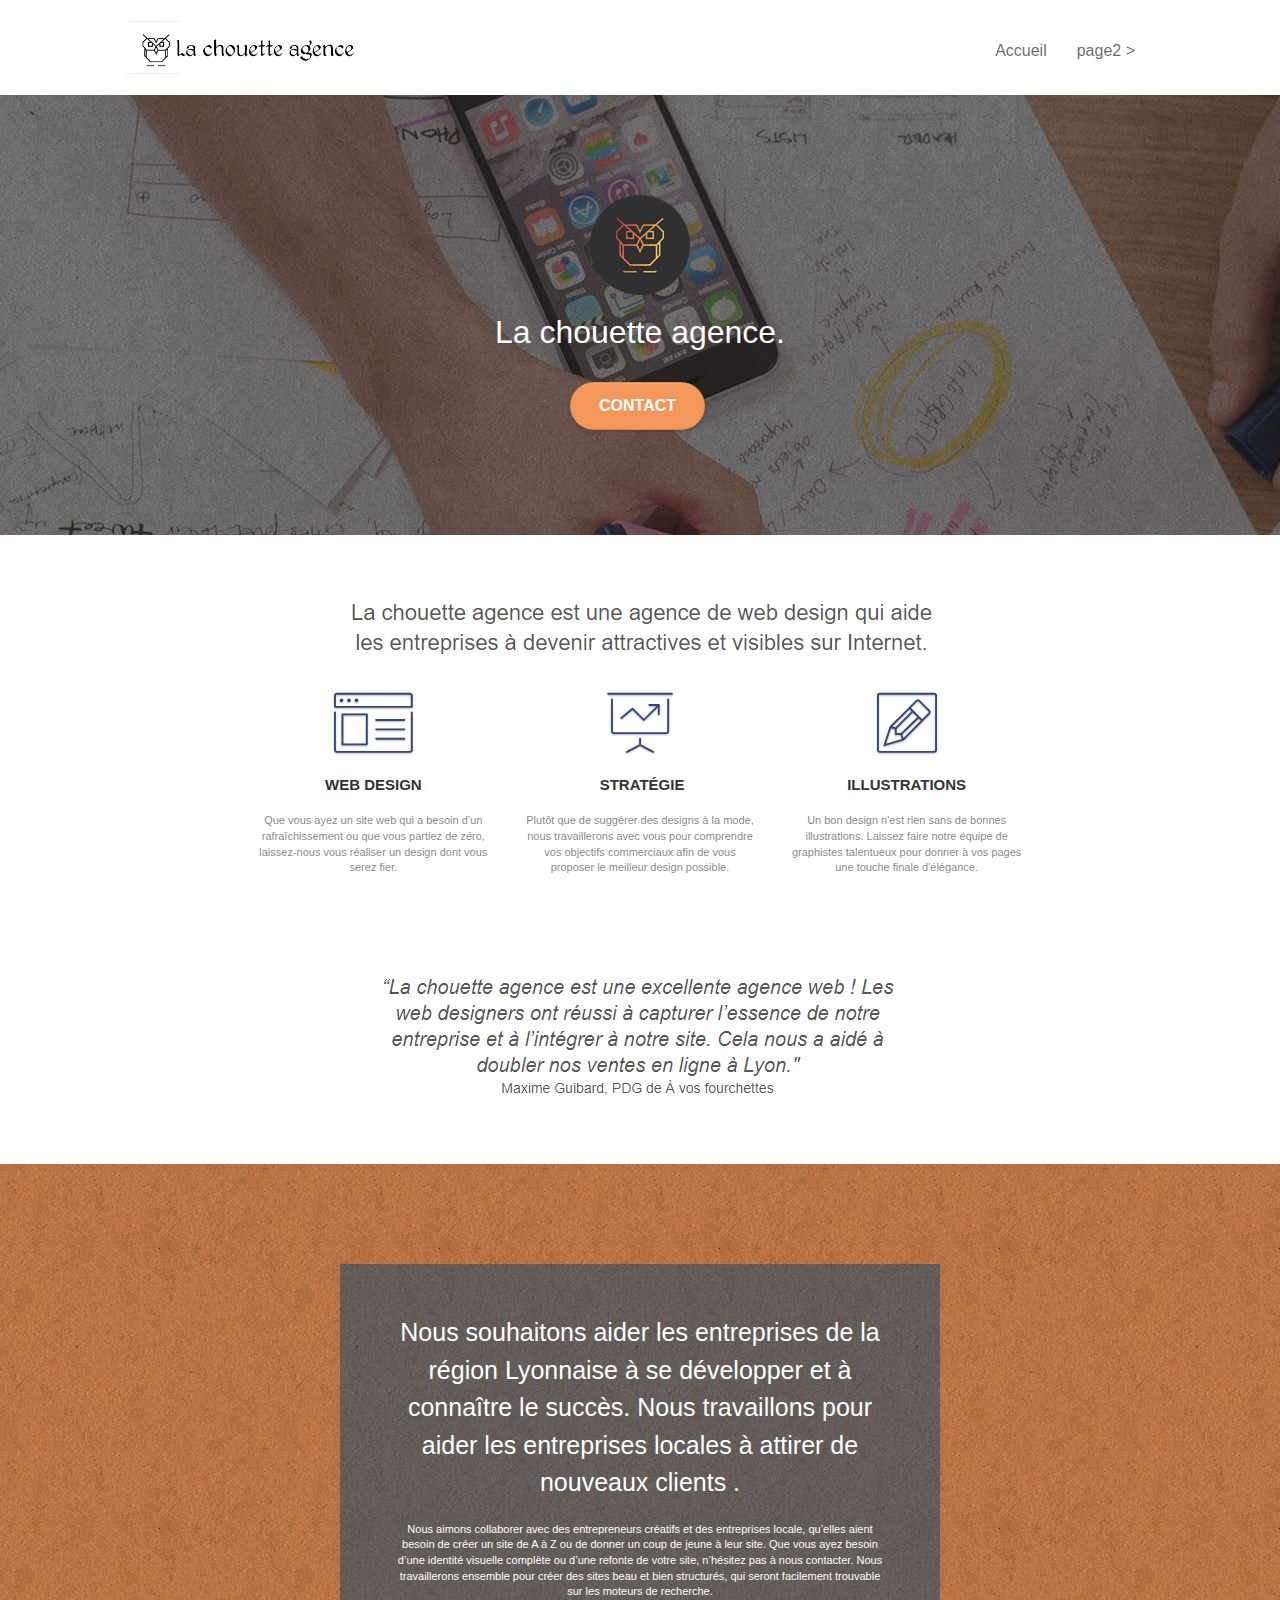
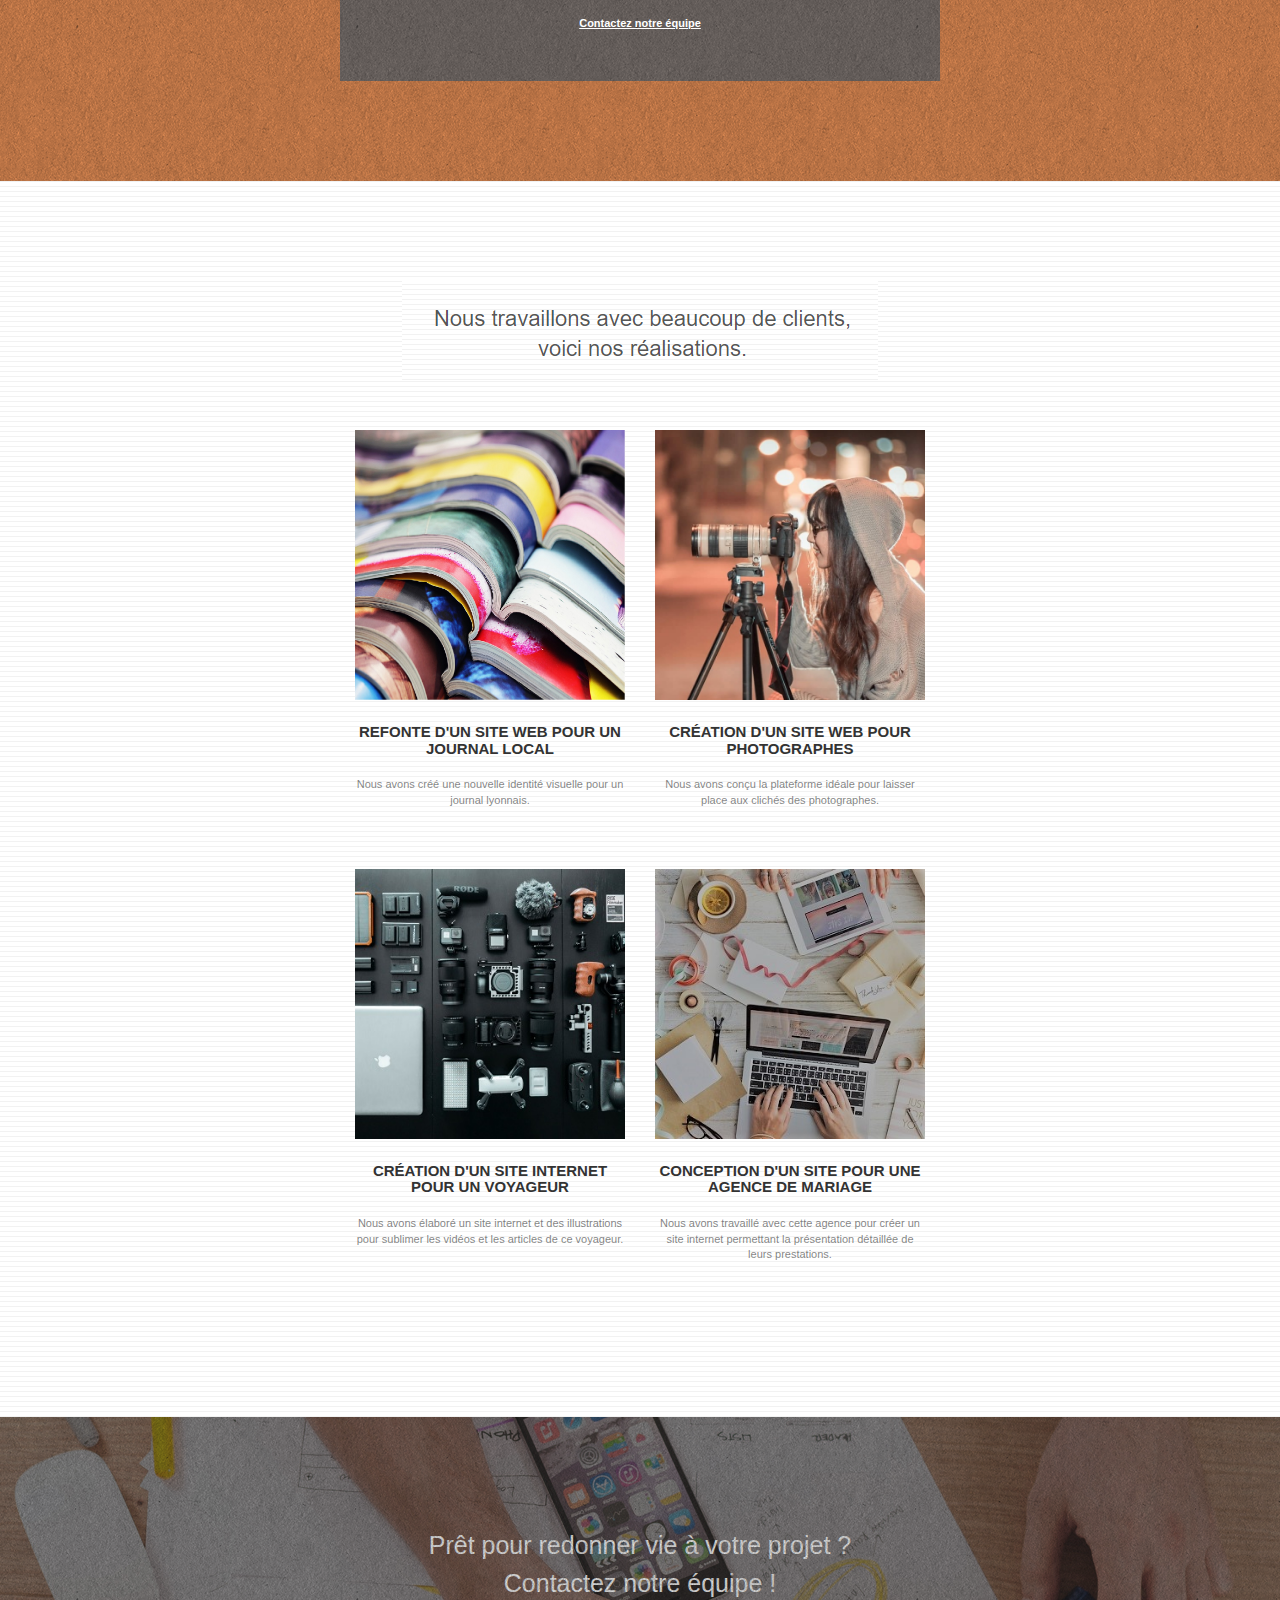
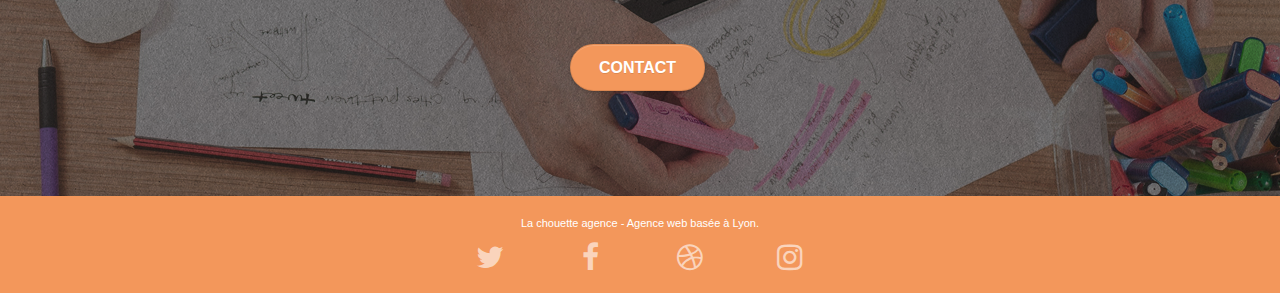
==== commit e6d7c590: "Modification des couleurs" ====
--- a/index.html
+++ b/index.html
@@ -179,7 +179,7 @@
 		</div>
 		<div class="row tight-width-whitespace portfolio-row">
 			<div class="col-sm-6">
-				<a href="#" data-lightbox="img/3.bmp" data-gallery-id="gallery-1" data-caption="Création d'un site internet pour un voyageur" data-frame="snapshot-lb"><img src="img/3.bmp" class="img-responsive portfolio-thumb" alt="paris web design logo agence web meilleure agence, Création d'un site web pour voyageur"/></a>
+				<a href="#" data-lightbox="img/3.webp" data-gallery-id="gallery-1" data-caption="Création d'un site internet pour un voyageur" data-frame="snapshot-lb"><img src="img/3.webp" class="img-responsive portfolio-thumb" alt="paris web design logo agence web meilleure agence, Création d'un site web pour voyageur"/></a> <!--Le format d'image à été remplacé-->
 				<h3 class="mg-md text-center">
 					Création d'un site internet pour un voyageur
 				</h3>
@@ -188,7 +188,7 @@
 				</p>
 			</div>
 			<div class="col-sm-6">
-				<a href="#" data-lightbox="img/4.bmp" data-gallery-id="gallery-1" data-caption="Conception d'un site pour une agence de mariage" data-frame="snapshot-lb"><img src="img/4.bmp" class="img-responsive portfolio-thumb" alt="paris web design logo agence web meilleure agence, Création d'un site web pour agence de mariage" /></a>
+				<a href="#" data-lightbox="img/4.webp" data-gallery-id="gallery-1" data-caption="Conception d'un site pour une agence de mariage" data-frame="snapshot-lb"><img src="img/4.webp" class="img-responsive portfolio-thumb" alt="paris web design logo agence web meilleure agence, Création d'un site web pour agence de mariage" /></a><!--Le format d'image à été remplacé-->
 				<h3 class="mg-md text-center">
 					Conception d'un site pour une agence de mariage
 				</h3>
@@ -245,46 +245,9 @@
 							<a class="social" href="index.html"><span class="fa fa-instagram icon-md"></span></a>
 						</div>
 					</div>
-					<div class="keywords" style="color:#F3976C;">Agence web à paris, stratégie web, web design, illustrations, design de site web, site web, web, internet, site internet, site</div>
-				</div>
-				<div class="row">
-					<div class="col-sm-4">
-						Partenaires
-							<ul>
-								<li><a href="voiture.com">voiture.com</a></li>
-								<li><a href="pizza.com">pizza.com</a></li>
-								<li><a href="matoiture.com">matoiture.com</a></li>
-								<li><a href="immobilierseo.com">immobilierseo.com</a></li>
-							</ul>		
-					</div>
-					<div class="col-sm-4">
-						Annuaires liste 1
-						<ul>
-							<li><a href="annuaireagence.com">annuaireagence.com</a></li>
-							<li><a href="annuaireseo.com">annuaireseo.com</a></li>
-							<li><a href="annuairemarketing.com">annuairemarketing.com</a></li>
-							<li><a href="123seoture.com">123seo.com</a></li>
-							<li><a href="123site.com">123site.com</a></li>
-							<li><a href="annuairewordpress.com">annuairewordpress.com</a></li>
-							<li><a href="listeagence.com">listeagence.com</a></li>
-							<li><a href="meilleuresagencesparis.com">meilleuresagencesparis.com</a></li>
-							<li><a href="listeseo.com">listeseo.com</a></li>
-						</ul>
-					</div>
-					<div class="col-sm-4">
-						Annuaires liste 2
-						<ul>
-							<li><a href="betterseo.com">betterseo.com</a></li>
-							<li><a href="ameliorerseo.com">ameliorerseo.com</a></li>
-							<li><a href="seojuicelien.com">seojuicelien.com</a></li>
-							<li><a href="meilleursliens.com">meilleursliens.com</a></li>
-							<li><a href="liensagogo.com">liensagogo.com</a></li>
-							<li><a href="backlink.com">backlink.com</a></li>
-							<li><a href="linkjuiceannuaire.com">linkjuiceannuaire.com</a></li>
-							<li><a href="remontersurgoogle.com">remontersurgoogle.com</a></li>
-							<li><a href="vraiseofiable.com">vraiseofiable.com</a></li>
-						</ul>
-					</div>
+					<!-- <div class="keywords" style="color:#F3976C;">Agence web à paris, stratégie web, web design, illustrations, design de site web, site web, web, internet, site internet, site</div> -->
+				</div>
+				<!-- La liste des partenaires effacé, ce sont des liens cassées-->
 				</div>
 			</div>
 		</div>
--- a/style.css
+++ b/style.css
@@ -640,7 +640,7 @@
 }
 
 h1,
-h2,
+
 h3,
 h4,
 h5,
@@ -651,7 +651,7 @@
 a {
     font-family: "helvetica";
     font-weight: 400;
-    color: #575757!important;
+   
 }
 
 .container {
@@ -705,8 +705,11 @@
 }
 
 h2 {
-    font-size: 22px;
-    line-height: 1.4em;
+    /* font-size: 22px;
+    line-height: 1.4em; */
+
+    font-size: 25px;
+    line-height: 1.5em;              /*augmentation taille du texte*/
 }
 
 h3 {
@@ -723,7 +726,7 @@
 }
 
 h1 {
-    color: #333333!important;
+    color: white;
 }
 
 h4 {
@@ -753,7 +756,7 @@
 }
 
 .black-background {
-    background-color: rgba(165, 147, 99, 0.7);
+    background-color: rgba(131, 122, 118, 1);   /* Changement de couleur en gris foncé du bloc 2*/
     padding: 40px 40px 40px 40px;
 }
 
@@ -771,16 +774,18 @@
 }
 
 .bgc-atomic-tangerine {
-    background-color: #F3976C;
+    /*background-color: #F3976C; */          
+    background-color: #f3975b; /* couleur plus contrasté ajouté au bloc 2 */
 }
 
 .tc-white {
-    color: #F3976C!important;
+    color: white;         /* la couleur orange a été remplacé par du noir*/
 }
 
 .btn-atomic-tangerine {
-    background: #F3976C;
+    /* background: #F3976C; */
     color: #FFFFFF!important;
+    background-color: #f3975b;   /* couleur plus contrasté ajouté au bouton contact*/
 }
 
 .btn-atomic-tangerine:hover {
@@ -822,7 +827,7 @@
 }
 
 .bg-presentation {
-    background-image: url("img/image-de-presentation.bmp");
+    background-image: url("img/image-de-presentation.webp"); /* Le format d'image à été remplacé*/
 }
 
 @media (max-width: 1024px) {
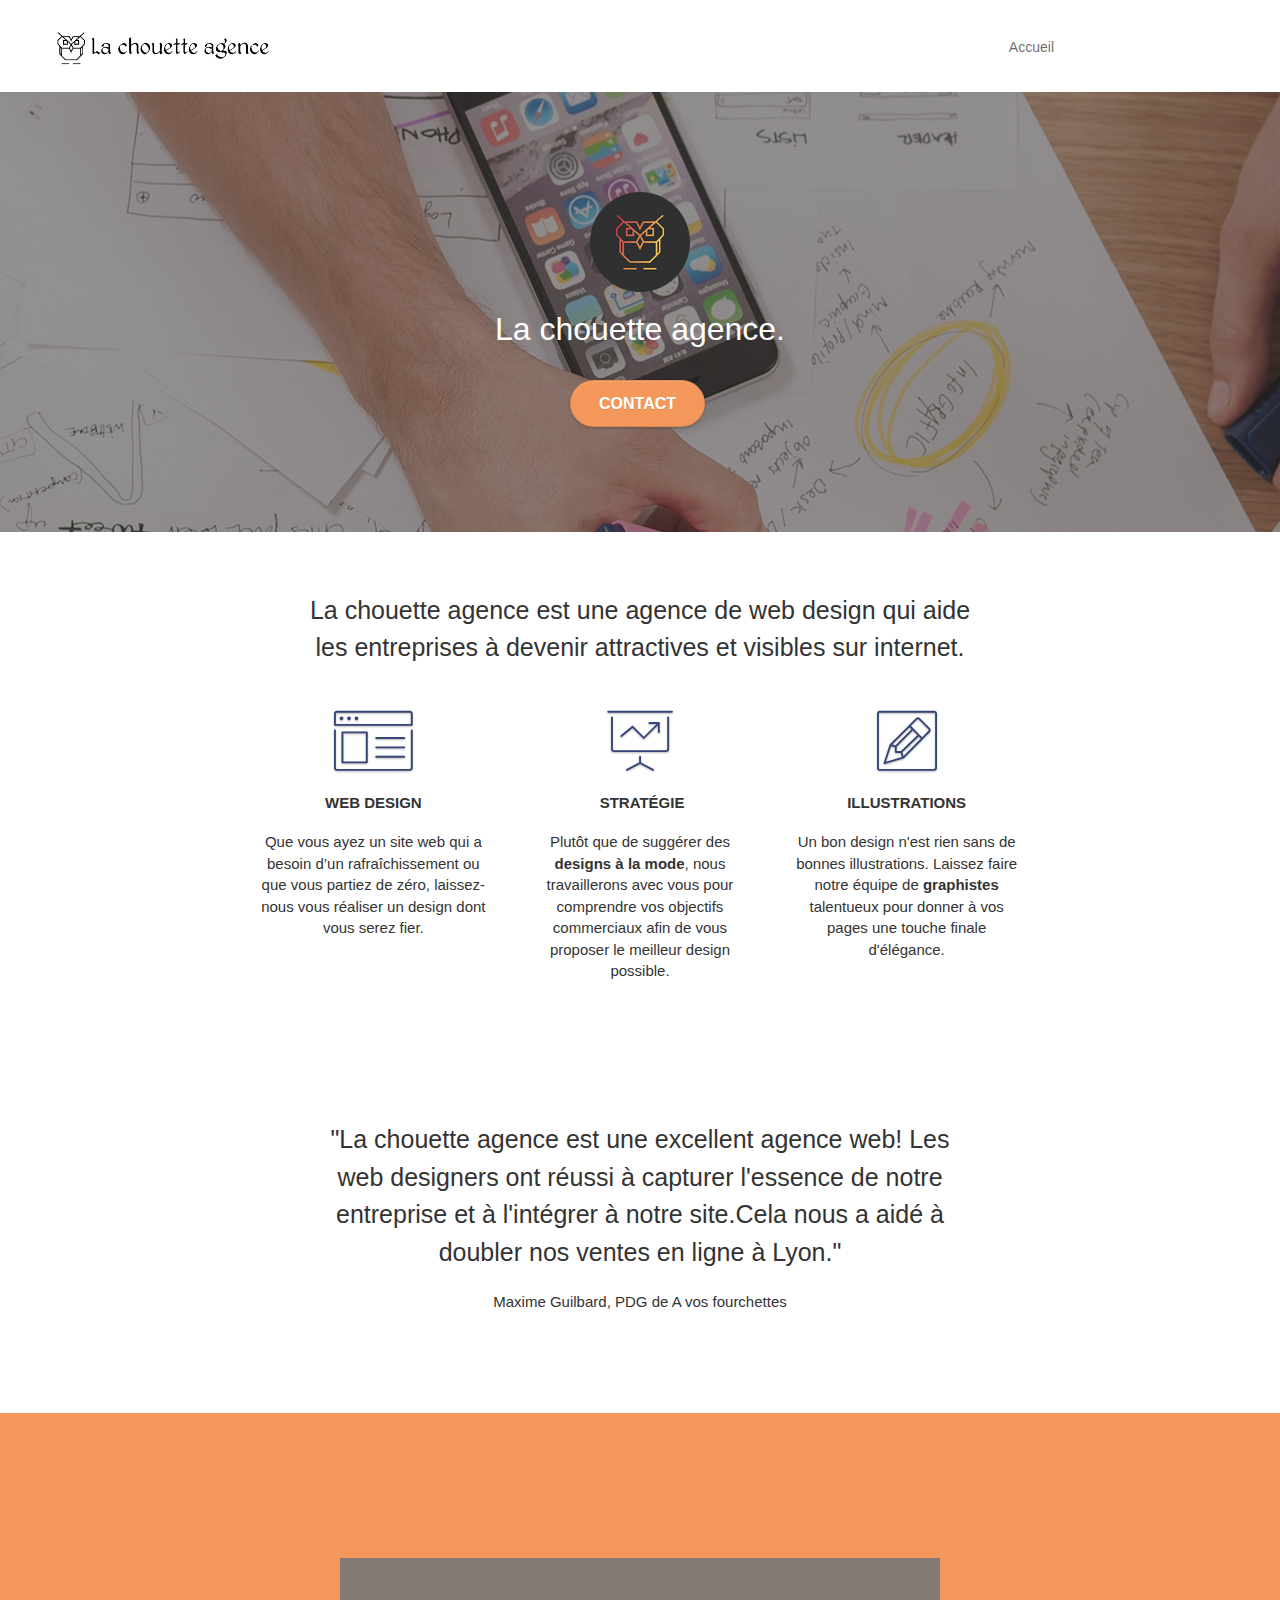
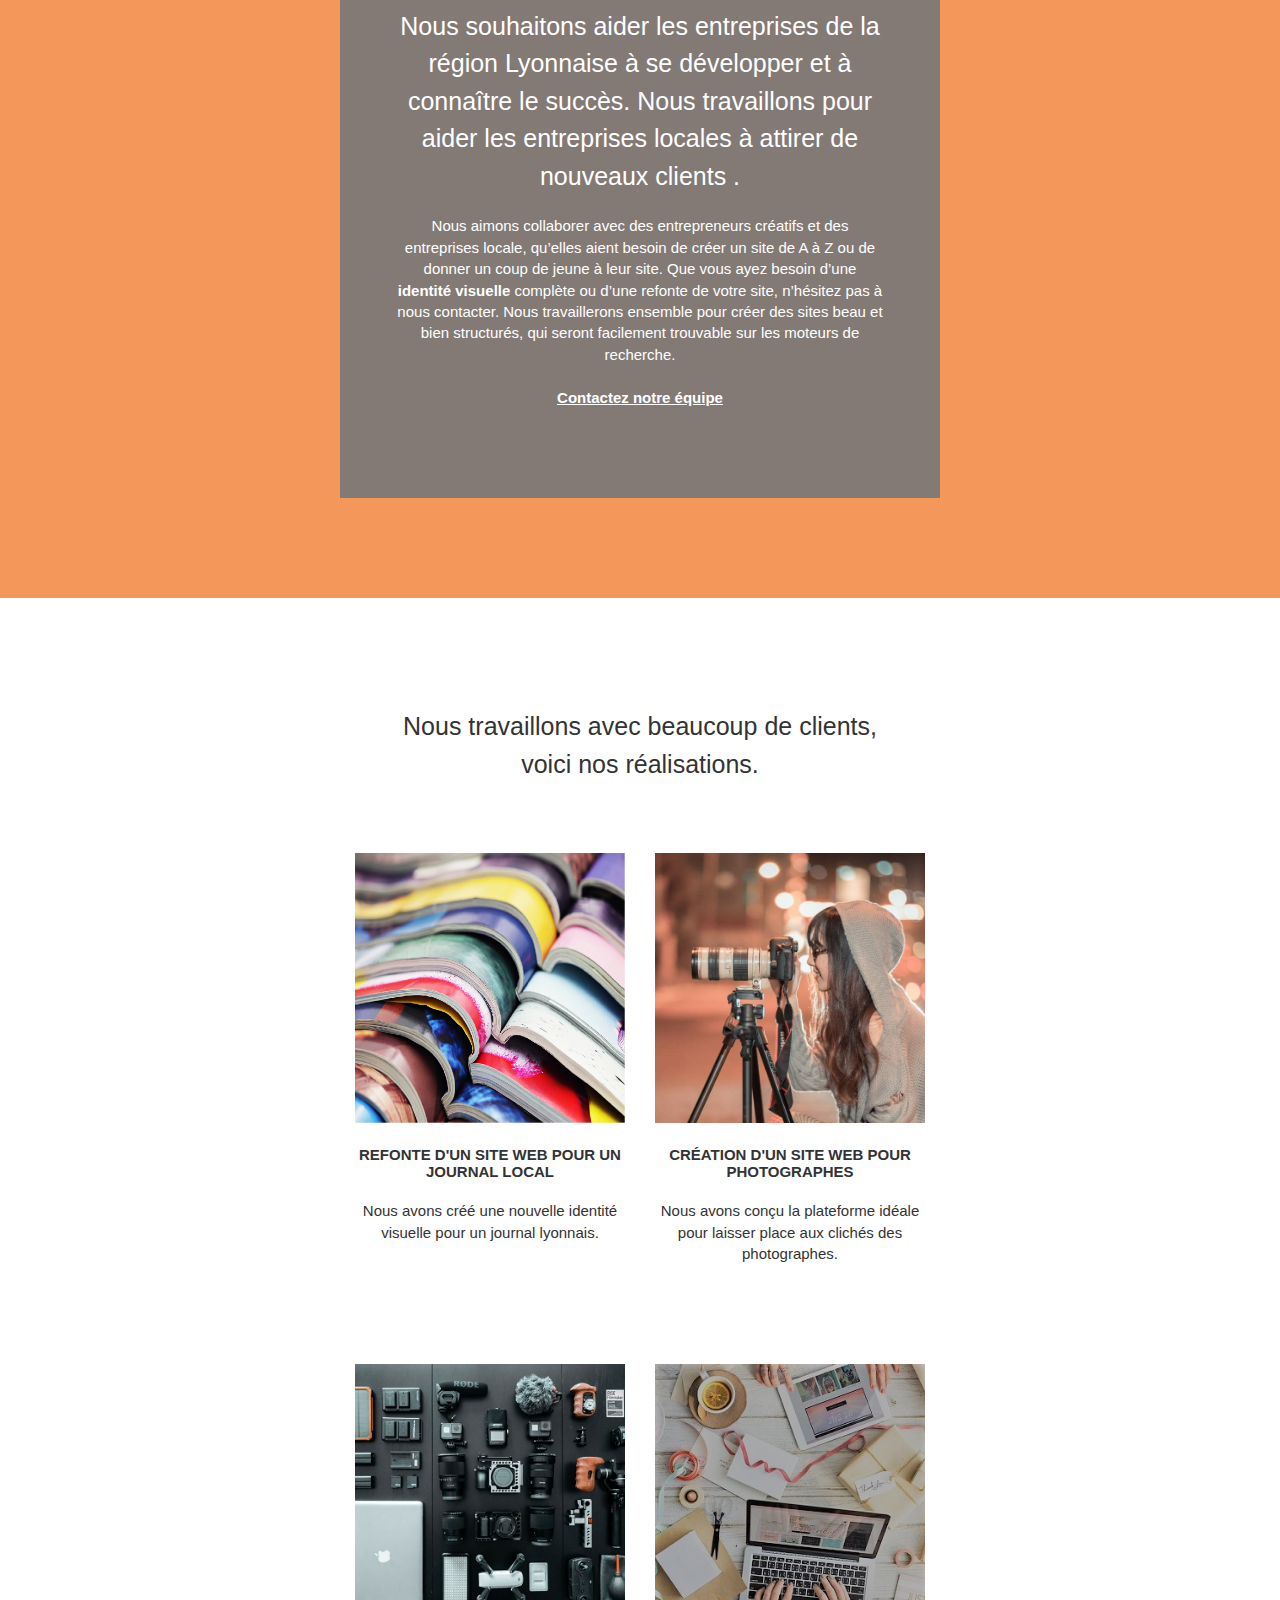
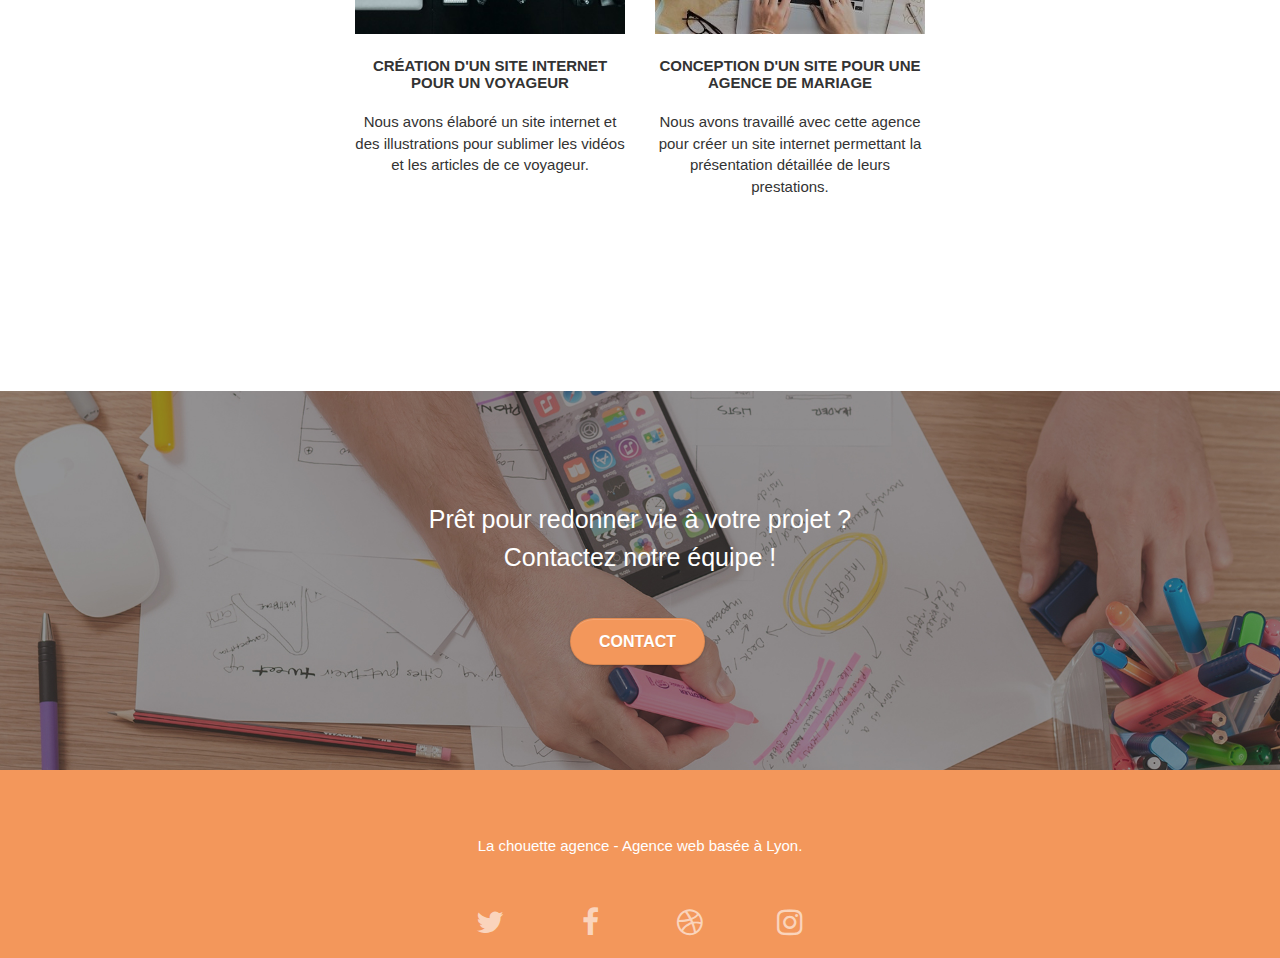
==== commit 43fae959: "Remplacement images par textes" ====
--- a/index.html
+++ b/index.html
@@ -1,9 +1,9 @@
 <!doctype html>
-<html lang="Default">
+<html lang="fr">    <!--Changement de la langue-->
 <head>
     <meta charset="utf-8">
     <meta name="keywords" content="seo, google, site web, site internet, agence design paris, agence design, agence design,agence design,agence design,agence design,agence design,agence design,agence design,agence design">
-    <meta name="description" content="">
+    <meta name="description" content=" Avec la chouette agence spécialisée dans le web design,donnez à votre entreprise de la visibilité en devenant plus attractif !  ">
     <meta name="viewport" content="width=device-width, initial-scale=1.0, viewport-fit=cover">
     <link rel="shortcut icon" type="image/png" href="favicon.jpg">
     
@@ -19,7 +19,7 @@
 	<script src="./js/jquery.touchSwipe.js" defer></script>
 	<script src="./js/gmaps.js"></script>
 
-    <title>.</title>
+    <title>Accueil la Chouette agence</title>
 
     
 <!-- Analytics -->
@@ -37,9 +37,9 @@
 
 		<nav class="navbar row">
 			<div class="navbar-header">
-				<div class="keywords" style="color:#cccccc;font-size:1px;">Agence web à paris, stratégie web, web design, illustrations, design de site web, site web, web, internet, site internet, site</div>
+				
 				<a class="navbar-brand" href="index.html"><img src="img/la-chouette-agence.png" alt="paris web design logo agence web meilleure agence" height="40" /></a>
-				<div class="keywords" style="color:#cccccc;font-size:1px;">Agence web à paris, stratégie web, web design, illustrations, design de site web, site web, web, internet, site internet, site</div>
+				
 				<button id="nav-toggle" type="button" class="ui-navbar-toggle navbar-toggle" data-toggle="collapse" data-target=".navbar-1">
 					<span class="sr-only">Toggle navigation</span><span class="icon-bar"></span><span class="icon-bar"></span><span class="icon-bar"></span>
 				</button>
@@ -49,11 +49,8 @@
 					<li>
 						<a href="index.html">Accueil</a>
 					</li>
-					<li>
-					</li>
-					<li>
-						<a href="page2.html">page2 &gt;</a>
-					</li>
+					
+					
 				</ul>
 			</div>
 		</nav>
@@ -84,7 +81,14 @@
 	<div class="container bloc-md">
 		<div class="row">
 			<div class="col-sm-12 text-center">
-				<img alt="agence web, agence web paris, web design paris, stratégie web" src="img/title.png" />
+				<h2 class="mg-md text-center tc-black">
+					La chouette agence est une agence de web design qui aide
+					<br>
+					les entreprises à devenir attractives et visibles sur internet.
+					<br>
+					   <!-- l'image à été remplacé par un paragraphe-->
+				</h2>
+				
 			</div>
 		</div>
 		<div class="row voffset-lg med-width-whitespace">
@@ -106,26 +110,34 @@
 				<h3 class="mg-md text-center">
 					&nbsp;Stratégie
 				</h3>
+				<p class="text-center ">                                <!--Les mots clés sont à l'intérieur des balises strong-->
+					Plutôt que de suggérer des <strong> designs à la mode</strong>, nous travaillerons avec vous pour comprendre vos objectifs commerciaux afin de vous proposer le meilleur design possible.<br>
+				</p>
+			</div>
+			<div class="col-sm-4">
+				<div class="text-center">
+					<span class="et-icon-edit sm-shadow icon-dark-slate-blue icons icon-lg"></span>
+				</div>
+				<h3 class="mg-md text-center">
+					Illustrations
+				</h3>
 				<p class="text-center ">
-					Plutôt que de suggérer des designs à la mode, nous travaillerons avec vous pour comprendre vos objectifs commerciaux afin de vous proposer le meilleur design possible.<br>
-				</p>
-			</div>
-			<div class="col-sm-4">
-				<div class="text-center">
-					<span class="et-icon-edit sm-shadow icon-dark-slate-blue icons icon-lg"></span>
-				</div>
-				<h3 class="mg-md text-center">
-					Illustrations
-				</h3>
-				<p class="text-center ">
-					Un bon design n'est rien sans de bonnes illustrations. Laissez faire notre équipe de graphistes talentueux pour donner à vos pages une touche finale d'élégance.
+					Un bon design n'est rien sans de bonnes illustrations. Laissez faire notre équipe de <strong> graphistes</strong> talentueux pour donner à vos pages une touche finale d'élégance.
 				</p>
 			</div>
 		</div>
 		<div class="row voffset-lg voffset">
 			<div class="col-xs-12 col-md-8 col-md-offset-2 text-center">
-				<img alt="agence web, agence web paris, web design paris, stratégie web" src="img/citation.png" />
-
+				<h2 class="mg-md text-center  tc-black">
+					"La chouette agence est une excellent agence web! Les 
+					<br> 
+					web designers ont réussi à capturer l'essence de notre
+					<br>
+					entreprise et à l'intégrer à notre site.Cela nous a aidé à
+					<br>
+					doubler nos ventes en ligne à Lyon."
+				</h2>
+				<p>Maxime Guilbard, PDG de A vos fourchettes</p>
 			</div>
 		</div>
 	</div>
@@ -141,7 +153,7 @@
 					Nous souhaitons aider les entreprises de la région Lyonnaise à se développer et à connaître le succès. Nous travaillons pour aider les entreprises locales à attirer de nouveaux clients .<br>
 				</h2>
 				<p class="text-center white">
-					Nous aimons collaborer avec des entrepreneurs créatifs et des entreprises locale, qu’elles aient besoin de créer un site de A à Z ou de donner un coup de jeune à leur site. Que vous ayez besoin d’une identité visuelle complète ou d’une refonte de votre site, n’hésitez pas à nous contacter. Nous travaillerons ensemble pour créer des sites beau et bien structurés, qui seront facilement trouvable sur les moteurs de recherche. <br><br><a class="ltc-white bold-link" href="page2.html">Contactez notre équipe</a><br>
+					Nous aimons collaborer avec des entrepreneurs créatifs et des entreprises locale, qu’elles aient besoin de créer un site de A à Z ou de donner un coup de jeune à leur site. Que vous ayez besoin d’une <strong> identité visuelle</strong> complète ou d’une refonte de votre site, n’hésitez pas à nous contacter. Nous travaillerons ensemble pour créer des sites beau et bien structurés, qui seront facilement trouvable sur les moteurs de recherche. <br><br><a class="ltc-white bold-link" href="page2.html">Contactez notre équipe</a><br>
 				</p>
 			</div>
 		</div>
@@ -154,7 +166,11 @@
 	<div class="container bloc-lg">
 		<div class="row">
 			<div class="col-sm-12 text-center">
-				<img alt="agence web, agence web paris, web design paris, stratégie web" src="img/title2.png" />
+				<h2 class="mg-md text-center tc-black">
+					Nous travaillons avec beaucoup de clients,
+					<br>
+					voici nos réalisations.
+				</h2>
 			</div>
 		</div>
 		<div class="row tight-width-whitespace portfolio-row">
@@ -255,7 +271,7 @@
 </div>
 <!-- Footer - bloc-8 END -->
 
-</div>
+
 <!-- Principal conteneur END -->
     
 
--- a/style.css
+++ b/style.css
@@ -91,7 +91,7 @@
 }
 
 .texture-paper::before {
-    background: url("img/texture-paper.png");
+    /* background: url("img/texture-paper.png"); */  /*suppression de l'image de fond de la seconde page*/
     background-size: 280px 280px;
 }
 
@@ -99,9 +99,9 @@
     background-attachment: fixed;
 }
 
-.d-bloc {
+/* .d-bloc {
     color: rgba(255, 255, 255, .7);
-}
+} */
 
 .d-bloc button:hover {
     color: rgba(255, 255, 255, .9);
@@ -193,10 +193,10 @@
     border-color: rgba(0, 0, 0, .3);
 }
 
-.d-bloc .panel,
+/* .d-bloc .panel,
 .l-bloc {
     color: rgba(0, 0, 0, .5);
-}
+} */
 
 .d-bloc .panel button:hover,
 .l-bloc button:hover {
@@ -317,16 +317,11 @@
 
 .navbar .nav {
     padding-top: 2px;
-    margin-right: -16px;
+    margin-right: 150px;
     float: right;
-    z-index: 1;
-}
-
-.nav > li {
-    float: left;
-    margin-top: 4px;
-    font-size: 16px;
-}
+   
+}
+
 
 .navbar-nav .open .dropdown-menu > li > a {
     text-align: inherit;
@@ -654,12 +649,13 @@
    
 }
 
-.container {
-    max-width: 1000px;
-}
+/* .container {
+    max-width: 1000px;         
+} */
 
 .hero-bloc-text {
     font-size: 38px;
+    text-align: center;
 }
 
 .hero-bloc-text-sub {
@@ -677,7 +673,10 @@
 }
 
 p {
-    font-size: 11px;
+    font-size: 15px;
+    padding-bottom: 30px;
+    margin-bottom: 20px;     
+    
 }
 
 .tight-width-whitespace {
@@ -776,6 +775,7 @@
 .bgc-atomic-tangerine {
     /*background-color: #F3976C; */          
     background-color: #f3975b; /* couleur plus contrasté ajouté au bloc 2 */
+    padding-top: 45px;
 }
 
 .tc-white {
@@ -814,9 +814,9 @@
     border-color: #364577!important;
 }
 
-.bg-dots-bg {
-    background-image: url("img/dots-bg.png");
-}
+/* .bg-dots-bg {
+    background-image: url("img/dots-bg.png");                           /suppression de l'image d'arriére plan de la seconde page*/
+} */
 
 .bg-lines-h2-bg {
     background-image: url("img/lines-h2-bg.png");
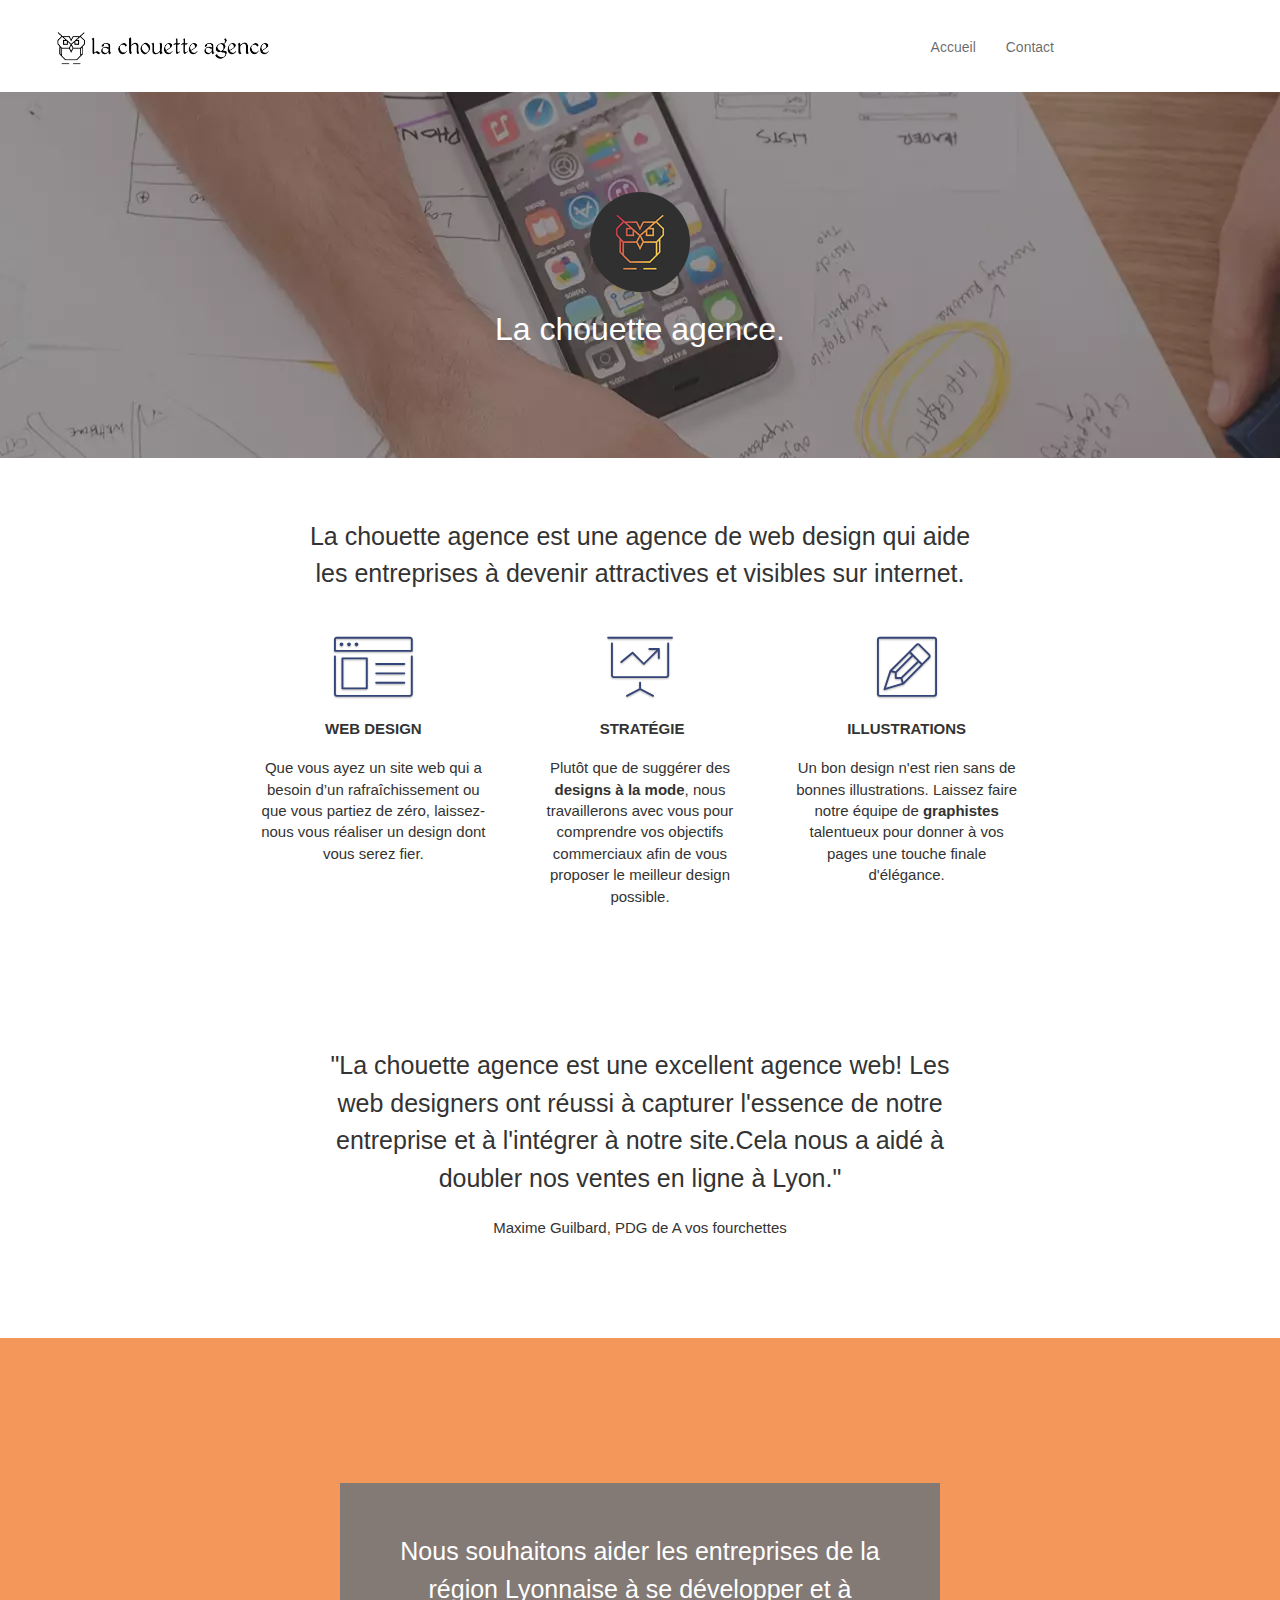
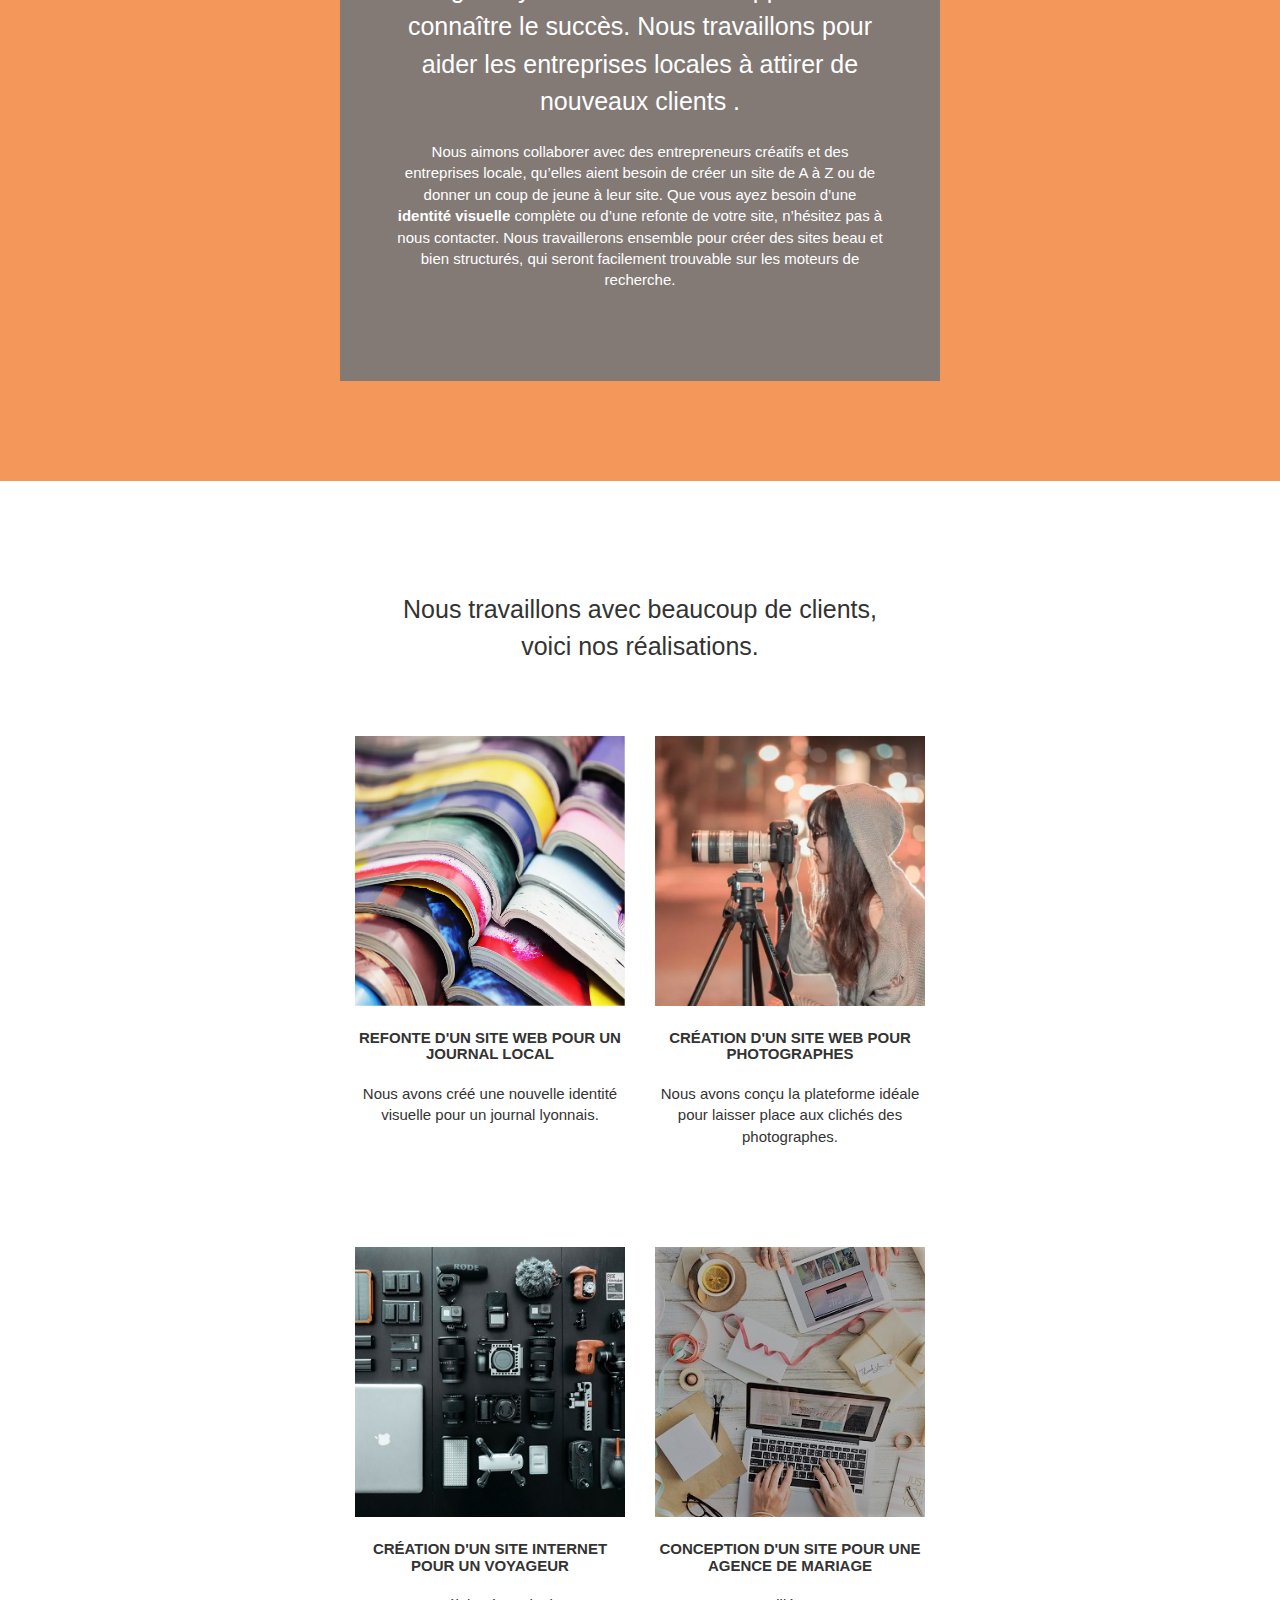
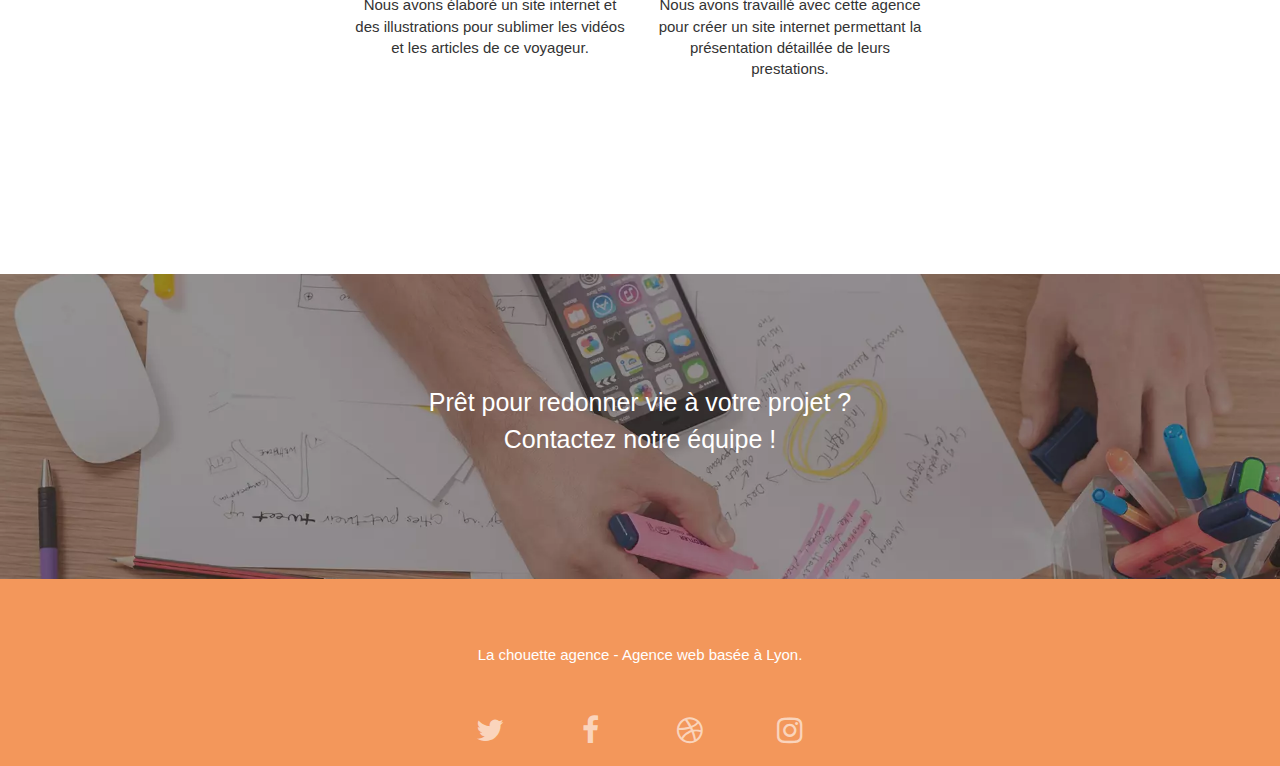
==== commit ae2575ec: "Format image modifié en webp" ====
--- a/index.html
+++ b/index.html
@@ -3,7 +3,7 @@
 <head>
     <meta charset="utf-8">
     <meta name="keywords" content="seo, google, site web, site internet, agence design paris, agence design, agence design,agence design,agence design,agence design,agence design,agence design,agence design,agence design">
-    <meta name="description" content=" Avec la chouette agence spécialisée dans le web design,donnez à votre entreprise de la visibilité en devenant plus attractif !  ">
+    <meta name="description" content="  Spécialisée dans le web design,avec la chouette agence,donnez à votre entreprise de la visibilité en devenant plus attractif !  ">
     <meta name="viewport" content="width=device-width, initial-scale=1.0, viewport-fit=cover">
     <link rel="shortcut icon" type="image/png" href="favicon.jpg">
     
@@ -38,7 +38,7 @@
 		<nav class="navbar row">
 			<div class="navbar-header">
 				
-				<a class="navbar-brand" href="index.html"><img src="img/la-chouette-agence.png" alt="paris web design logo agence web meilleure agence" height="40" /></a>
+				<a class="navbar-brand" href="index.html"><img src="img/la-chouette-agence.webp" alt="paris web design logo agence web meilleure agence" height="40" /></a>
 				
 				<button id="nav-toggle" type="button" class="ui-navbar-toggle navbar-toggle" data-toggle="collapse" data-target=".navbar-1">
 					<span class="sr-only">Toggle navigation</span><span class="icon-bar"></span><span class="icon-bar"></span><span class="icon-bar"></span>
@@ -49,6 +49,9 @@
 					<li>
 						<a href="index.html">Accueil</a>
 					</li>
+					<li>
+						<a href="page2.html">Contact</a>
+					</li>
 					
 					
 				</ul>
@@ -63,13 +66,11 @@
 	<div class="container bloc-lg">
 		<div class="row tight-width-whitespace">
 			<div class="col-sm-12">
-				<img src="img/logo.png" class="center-block image-resize-mode" width="100" alt="La chouette agence, agence web paris, création logo paris" />
+				<img src="img/logo_1.webp" class="center-block image-resize-mode" width="100" alt="La chouette agence, agence web paris, création logo paris" />
 				<h1 class="text-center hero-bloc-text tc-white ">
 					La chouette agence.
 				</h1>
-				<div class="text-center">
-					<a href="page2.html" class="btn btn-lg btn-clean btn-rd cta-hero btn-atomic-tangerine" id="cta-hero">Contact</a>
-				</div>
+				
 			</div>
 		</div>
 	</div>
@@ -153,7 +154,7 @@
 					Nous souhaitons aider les entreprises de la région Lyonnaise à se développer et à connaître le succès. Nous travaillons pour aider les entreprises locales à attirer de nouveaux clients .<br>
 				</h2>
 				<p class="text-center white">
-					Nous aimons collaborer avec des entrepreneurs créatifs et des entreprises locale, qu’elles aient besoin de créer un site de A à Z ou de donner un coup de jeune à leur site. Que vous ayez besoin d’une <strong> identité visuelle</strong> complète ou d’une refonte de votre site, n’hésitez pas à nous contacter. Nous travaillerons ensemble pour créer des sites beau et bien structurés, qui seront facilement trouvable sur les moteurs de recherche. <br><br><a class="ltc-white bold-link" href="page2.html">Contactez notre équipe</a><br>
+					Nous aimons collaborer avec des entrepreneurs créatifs et des entreprises locale, qu’elles aient besoin de créer un site de A à Z ou de donner un coup de jeune à leur site. Que vous ayez besoin d’une <strong> identité visuelle</strong> complète ou d’une refonte de votre site, n’hésitez pas à nous contacter. Nous travaillerons ensemble pour créer des sites beau et bien structurés, qui seront facilement trouvable sur les moteurs de recherche. 
 				</p>
 			</div>
 		</div>
@@ -175,7 +176,7 @@
 		</div>
 		<div class="row tight-width-whitespace portfolio-row">
 			<div class="col-sm-6">
-				<a href="#" data-lightbox="img/1.jpg" data-gallery-id="gallery-1" data-caption="Refonte d'un site web pour un journal local" data-frame="snapshot-lb"><img src="img/1.jpg" alt="paris web design logo agence web meilleure agence et refonte site web journal" class="img-responsive portfolio-thumb" /></a>
+				<a href="#" data-lightbox="img/1.webp" data-gallery-id="gallery-1" data-caption="Refonte d'un site web pour un journal local" data-frame="snapshot-lb"><img src="img/1.webp" alt="paris web design logo agence web meilleure agence et refonte site web journal" class="img-responsive portfolio-thumb" /></a>
 				<h3 class="mg-md text-center">
 					Refonte d'un site web pour un journal local
 				</h3>
@@ -184,7 +185,7 @@
 				</p>
 			</div>
 			<div class="col-sm-6">
-				<a href="#" data-lightbox="img/2.jpg" data-gallery-id="gallery-1" data-caption="Création d'un site web pour photographes" data-frame="snapshot-lb"><img src="img/2.jpg" class="img-responsive portfolio-thumb" alt="paris web design logo agence web meilleure agence, Création d'un site web pour photographes" /></a>
+				<a href="#" data-lightbox="img/2.webp" data-gallery-id="gallery-1" data-caption="Création d'un site web pour photographes" data-frame="snapshot-lb"><img src="img/2.webp" class="img-responsive portfolio-thumb" alt="paris web design logo agence web meilleure agence, Création d'un site web pour photographes" /></a>
 				<h3 class="mg-md text-center">
 					Création d'un site web pour photographes
 				</h3>
@@ -224,9 +225,7 @@
 			<h2 class="mg-md text-center tc-white">
 				Prêt pour redonner vie à votre projet ?<br>Contactez notre équipe !
 			</h2>
-			<div class="col-sm-12 text-center">
-				<a href="page2.html" class="btn btn-atomic-tangerine btn-clean btn-rd btn-lg cta-hero">Contact</a>
-			</div>
+			
 		</div>
 	</div>
 </div>
--- a/style.css
+++ b/style.css
@@ -819,11 +819,11 @@
 } */
 
 .bg-lines-h2-bg {
-    background-image: url("img/lines-h2-bg.png");
+    background-image: url("img/lines-h2-bg.webp");
 }
 
 .bg-banniere {
-    background-image: url("img/la-chouette-agence-banniere.jpg");
+    background-image: url("img/la-chouette-agence-banniere.webp");
 }
 
 .bg-presentation {
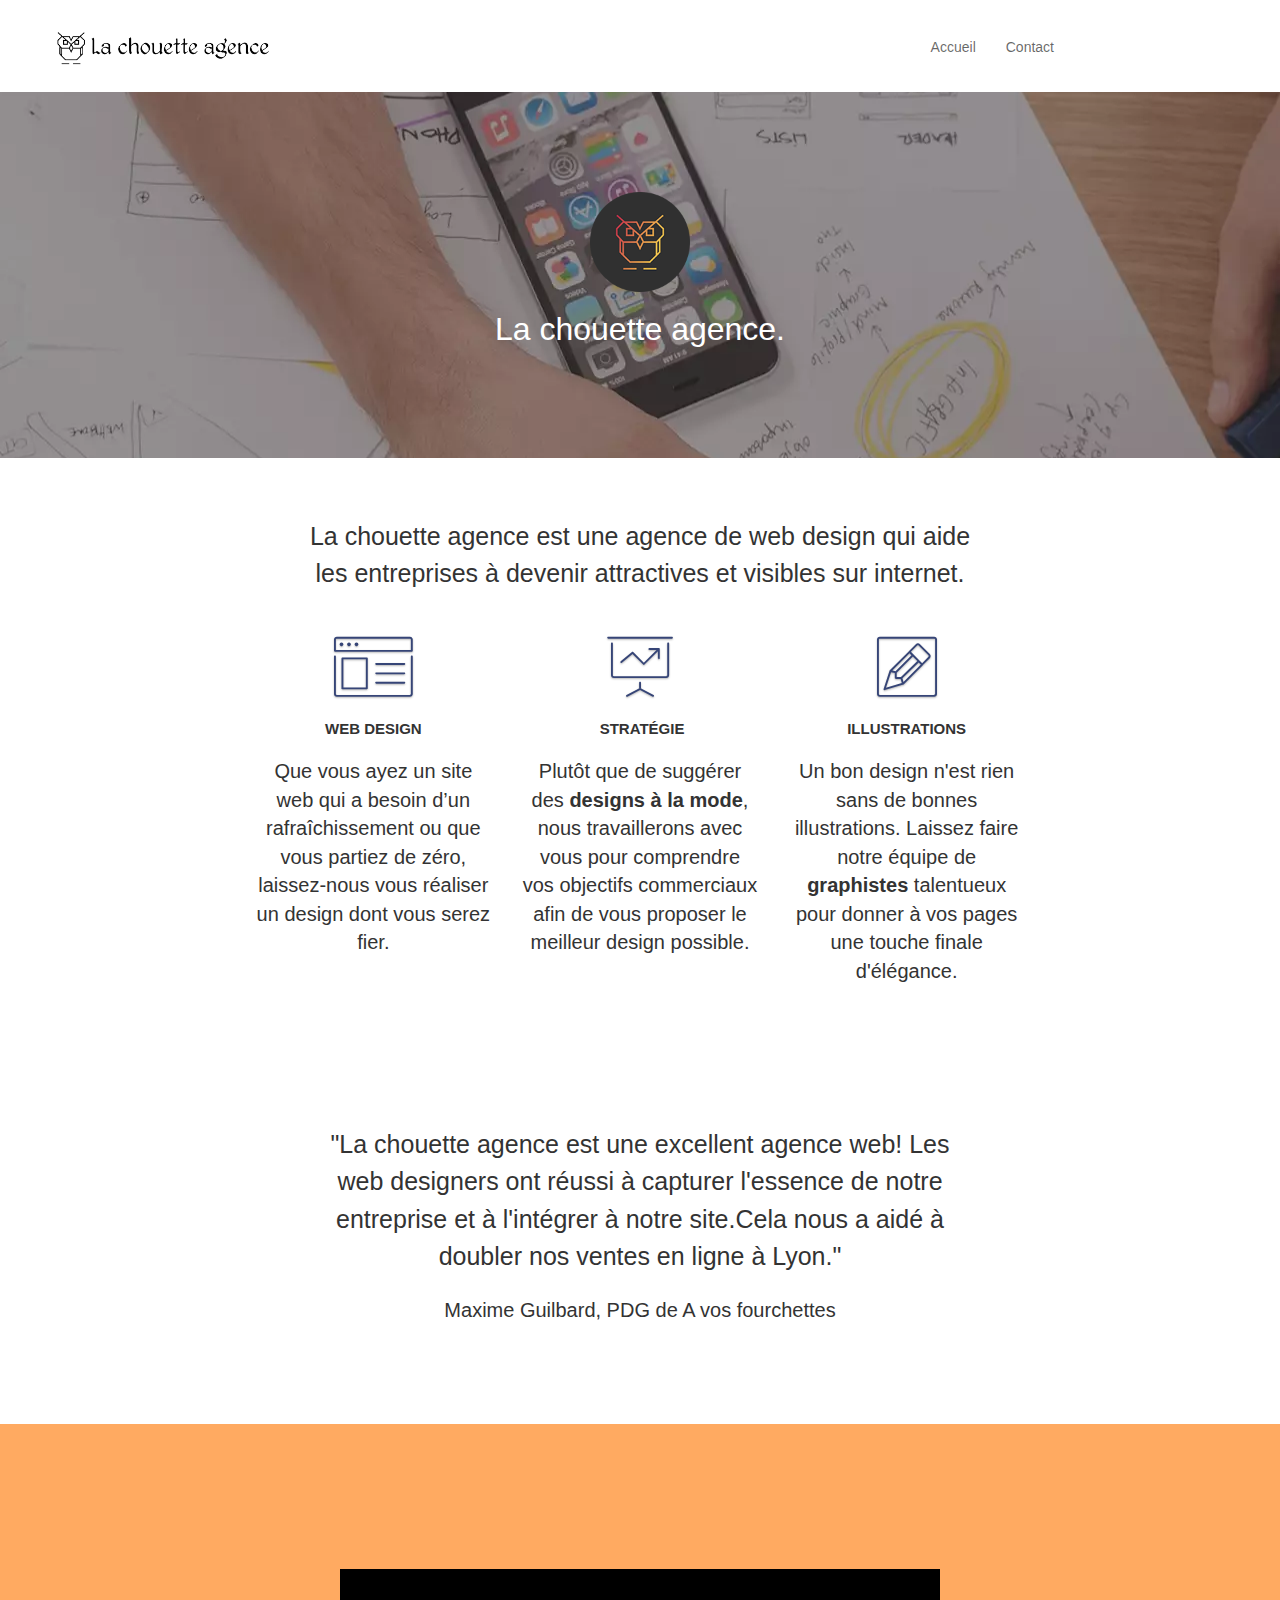
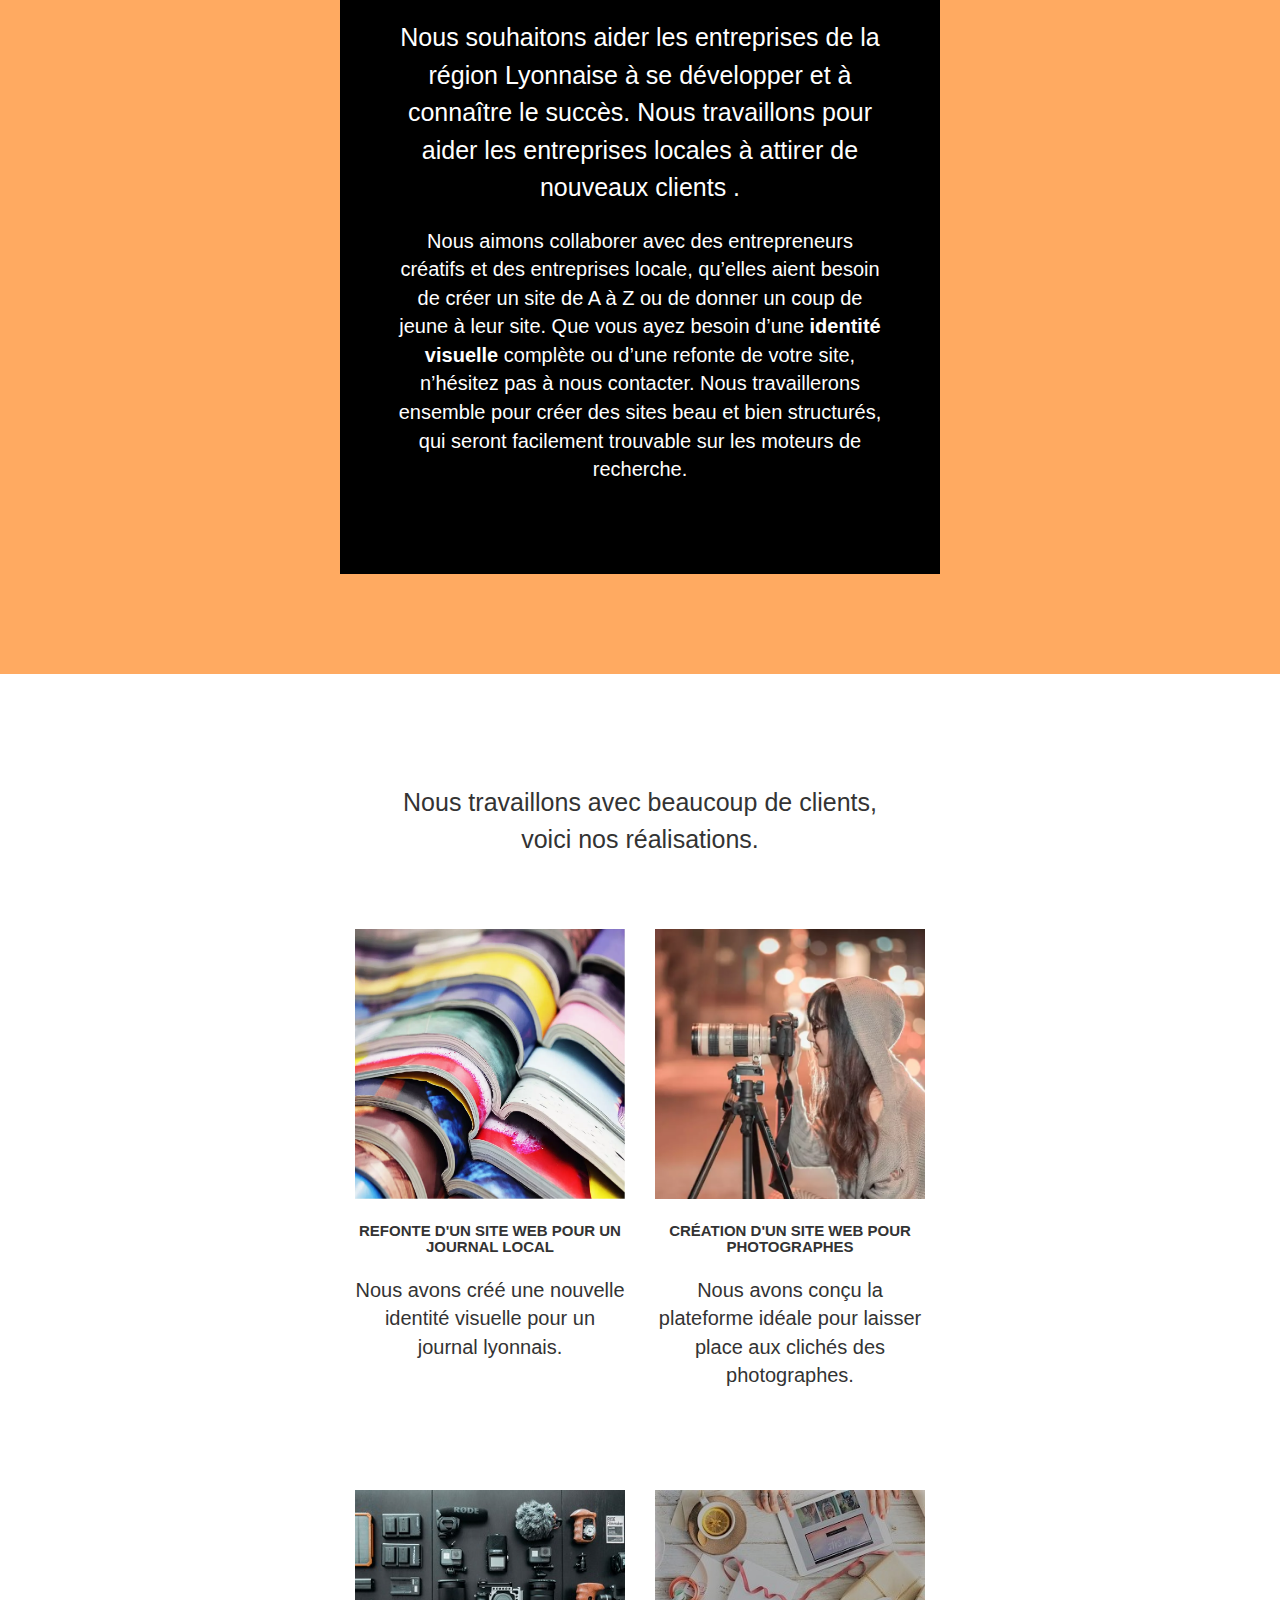
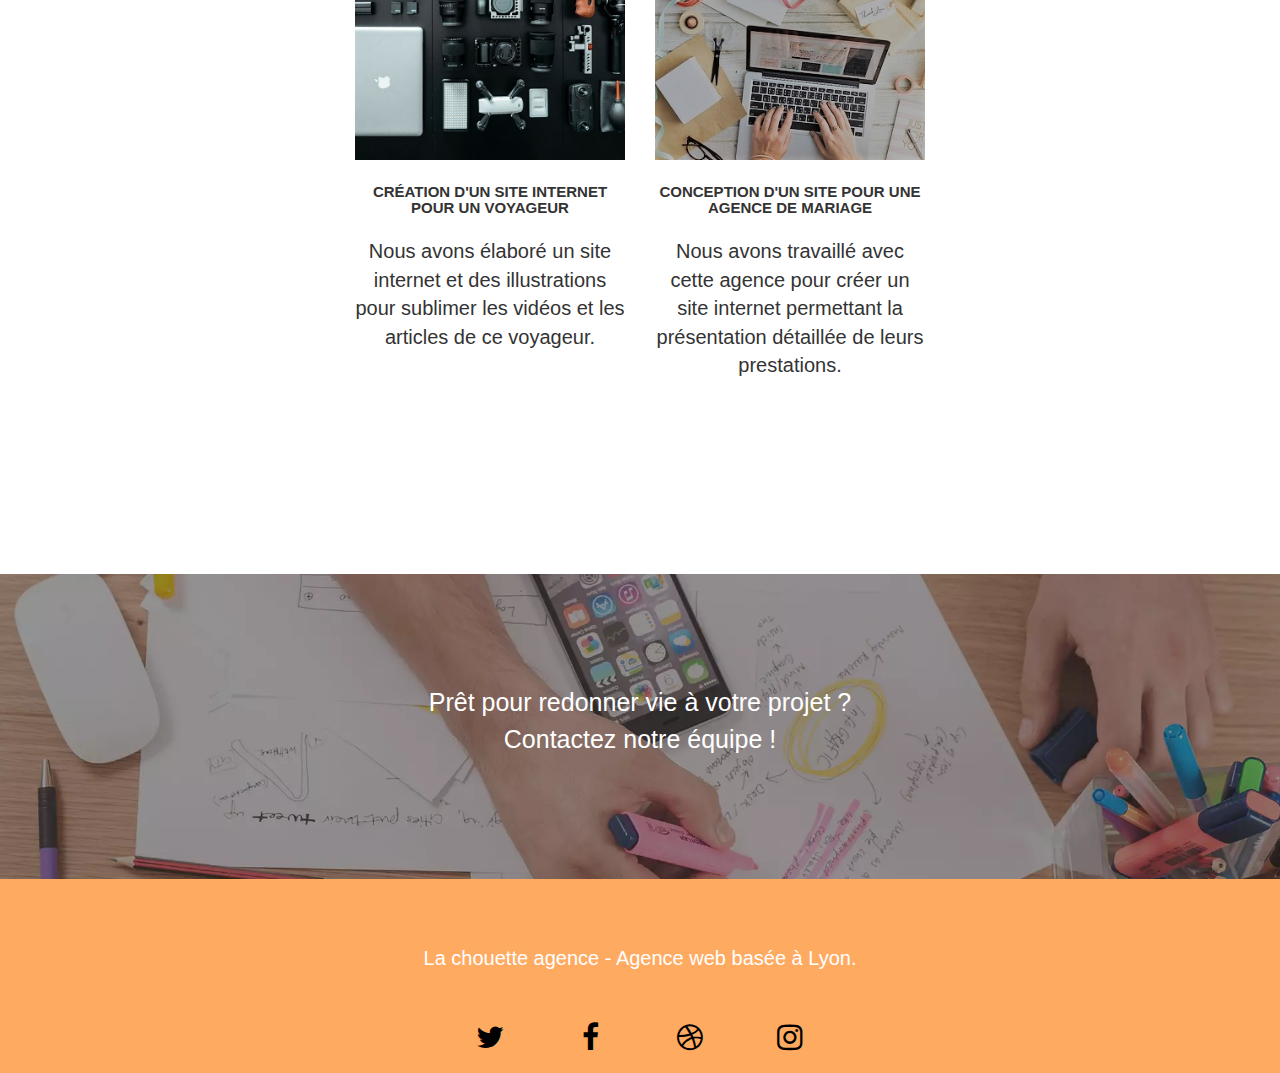
==== commit b2c193ca: "Minifier code boostrap/gmap et jquery.js" ====
--- a/index.html
+++ b/index.html
@@ -2,15 +2,15 @@
 <html lang="fr">    <!--Changement de la langue-->
 <head>
     <meta charset="utf-8">
-    <meta name="keywords" content="seo, google, site web, site internet, agence design paris, agence design, agence design,agence design,agence design,agence design,agence design,agence design,agence design,agence design">
+    <meta name="keywords" content="seo, google, site web, site internet, agence design paris,webdesigner,design graphique">
     <meta name="description" content="  Spécialisée dans le web design,avec la chouette agence,donnez à votre entreprise de la visibilité en devenant plus attractif !  ">
     <meta name="viewport" content="width=device-width, initial-scale=1.0, viewport-fit=cover">
     <link rel="shortcut icon" type="image/png" href="favicon.jpg">
     
-	<link rel="stylesheet" type="text/css" href="./css/bootstrap.css">
-	<link rel="stylesheet" type="text/css" href="style.css">
-	<link rel="stylesheet" type="text/css" href="./css/font-awesome.css">
-	<link rel="stylesheet" type="text/css" href="./css/et-line.css">
+	<link  type="text/css" href="./css/bootstrap.css" rel="stylesheet">
+	<link  type="text/css" href="style.css" rel="stylesheet">
+	<link type="text/css" href="./css/font-awesome.css" rel="stylesheet">
+	<link  type="text/css" href="./css/et-line.css" rel="stylesheet">
 	
     
 	<script src="./js/jquery-2.1.0.js"></script>
--- a/style.css
+++ b/style.css
@@ -133,7 +133,7 @@
 .d-bloc h5 a,
 .d-bloc h6 a,
 .d-bloc p a {
-    color: rgba(255, 255, 255, .6);
+    color:black;
 }
 
 .d-bloc .a-btn:hover,
@@ -673,7 +673,7 @@
 }
 
 p {
-    font-size: 15px;
+    font-size: 20px;
     padding-bottom: 30px;
     margin-bottom: 20px;     
     
@@ -738,7 +738,7 @@
 }
 
 .white {
-    color: #FFFFFF!important;
+    color: white;
 }
 
 .portfolio-thumb {
@@ -755,7 +755,7 @@
 }
 
 .black-background {
-    background-color: rgba(131, 122, 118, 1);   /* Changement de couleur en gris foncé du bloc 2*/
+    background-color:black;  /* Changement de couleur en gris foncé du bloc 2*/
     padding: 40px 40px 40px 40px;
 }
 
@@ -774,7 +774,7 @@
 
 .bgc-atomic-tangerine {
     /*background-color: #F3976C; */          
-    background-color: #f3975b; /* couleur plus contrasté ajouté au bloc 2 */
+    background-color: rgba(255, 170, 97, 1);  /* couleur plus contrasté ajouté au bloc 2 */
     padding-top: 45px;
 }
 
